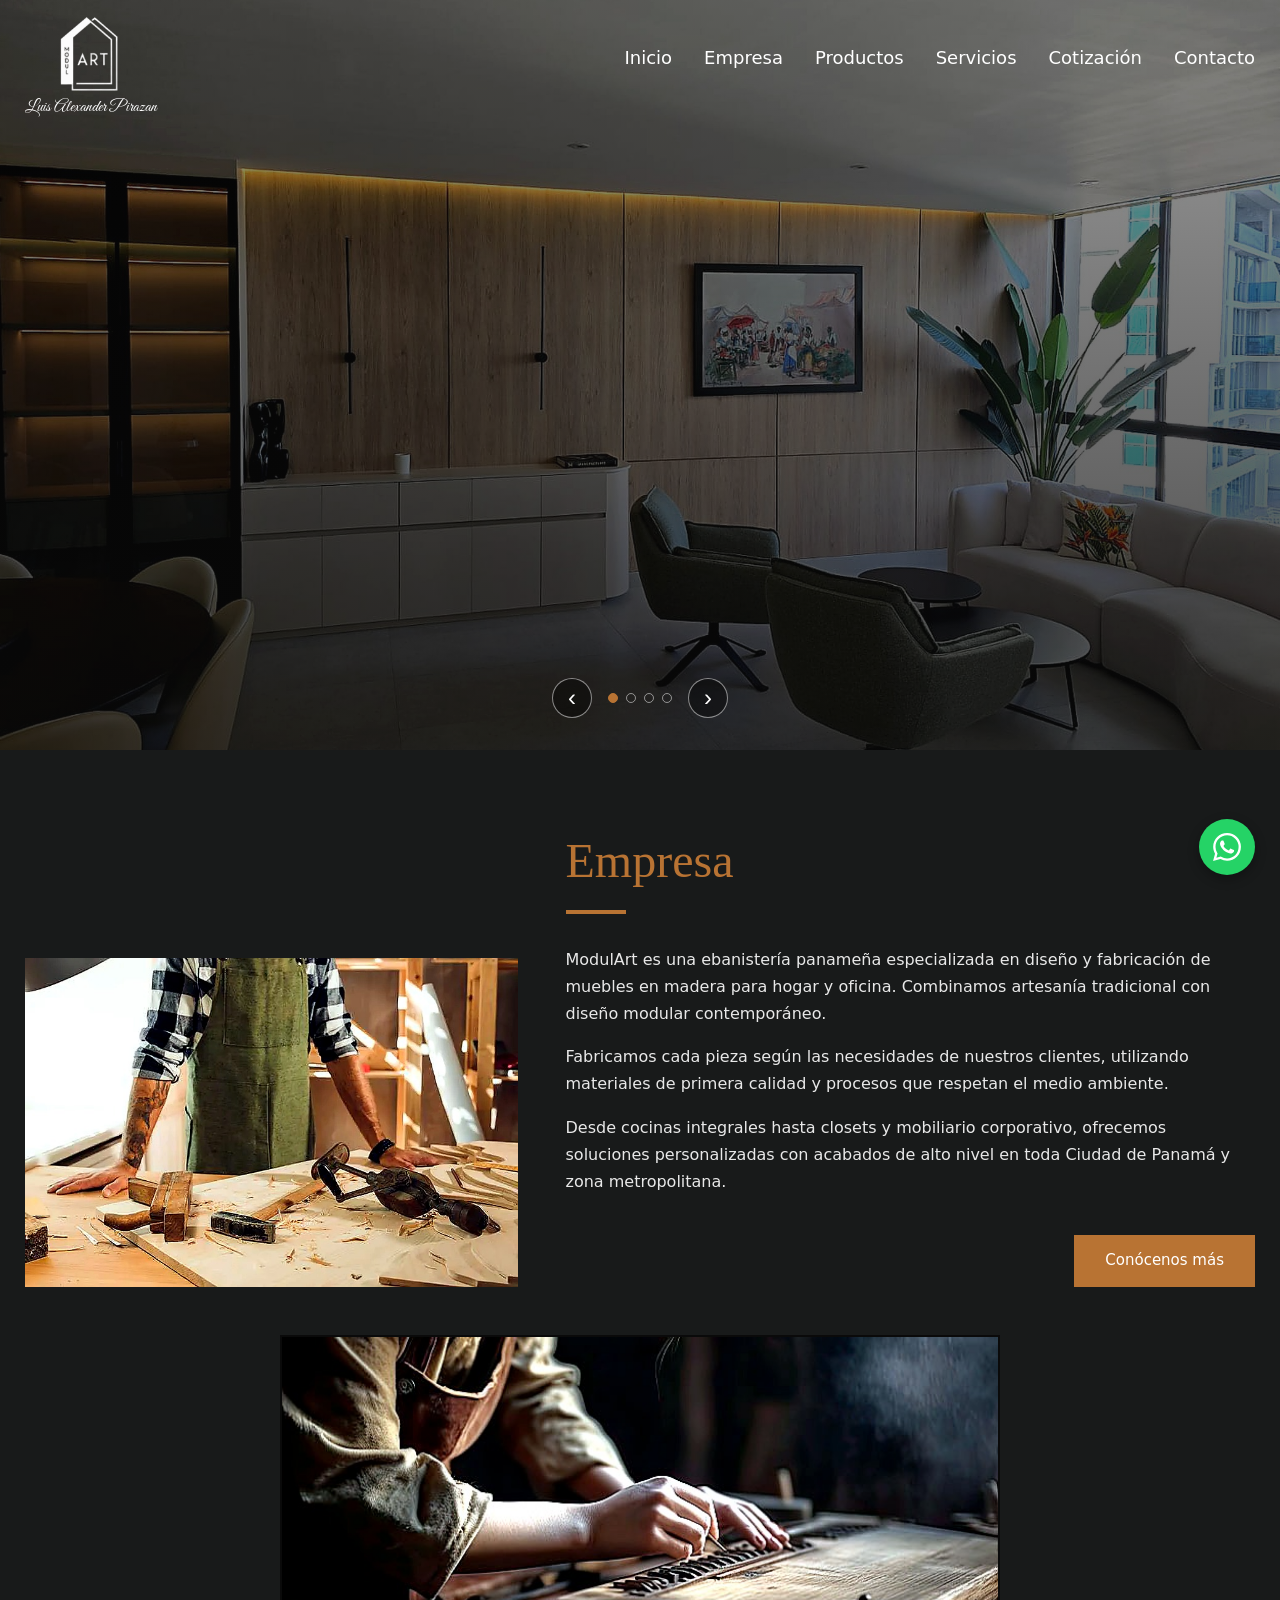
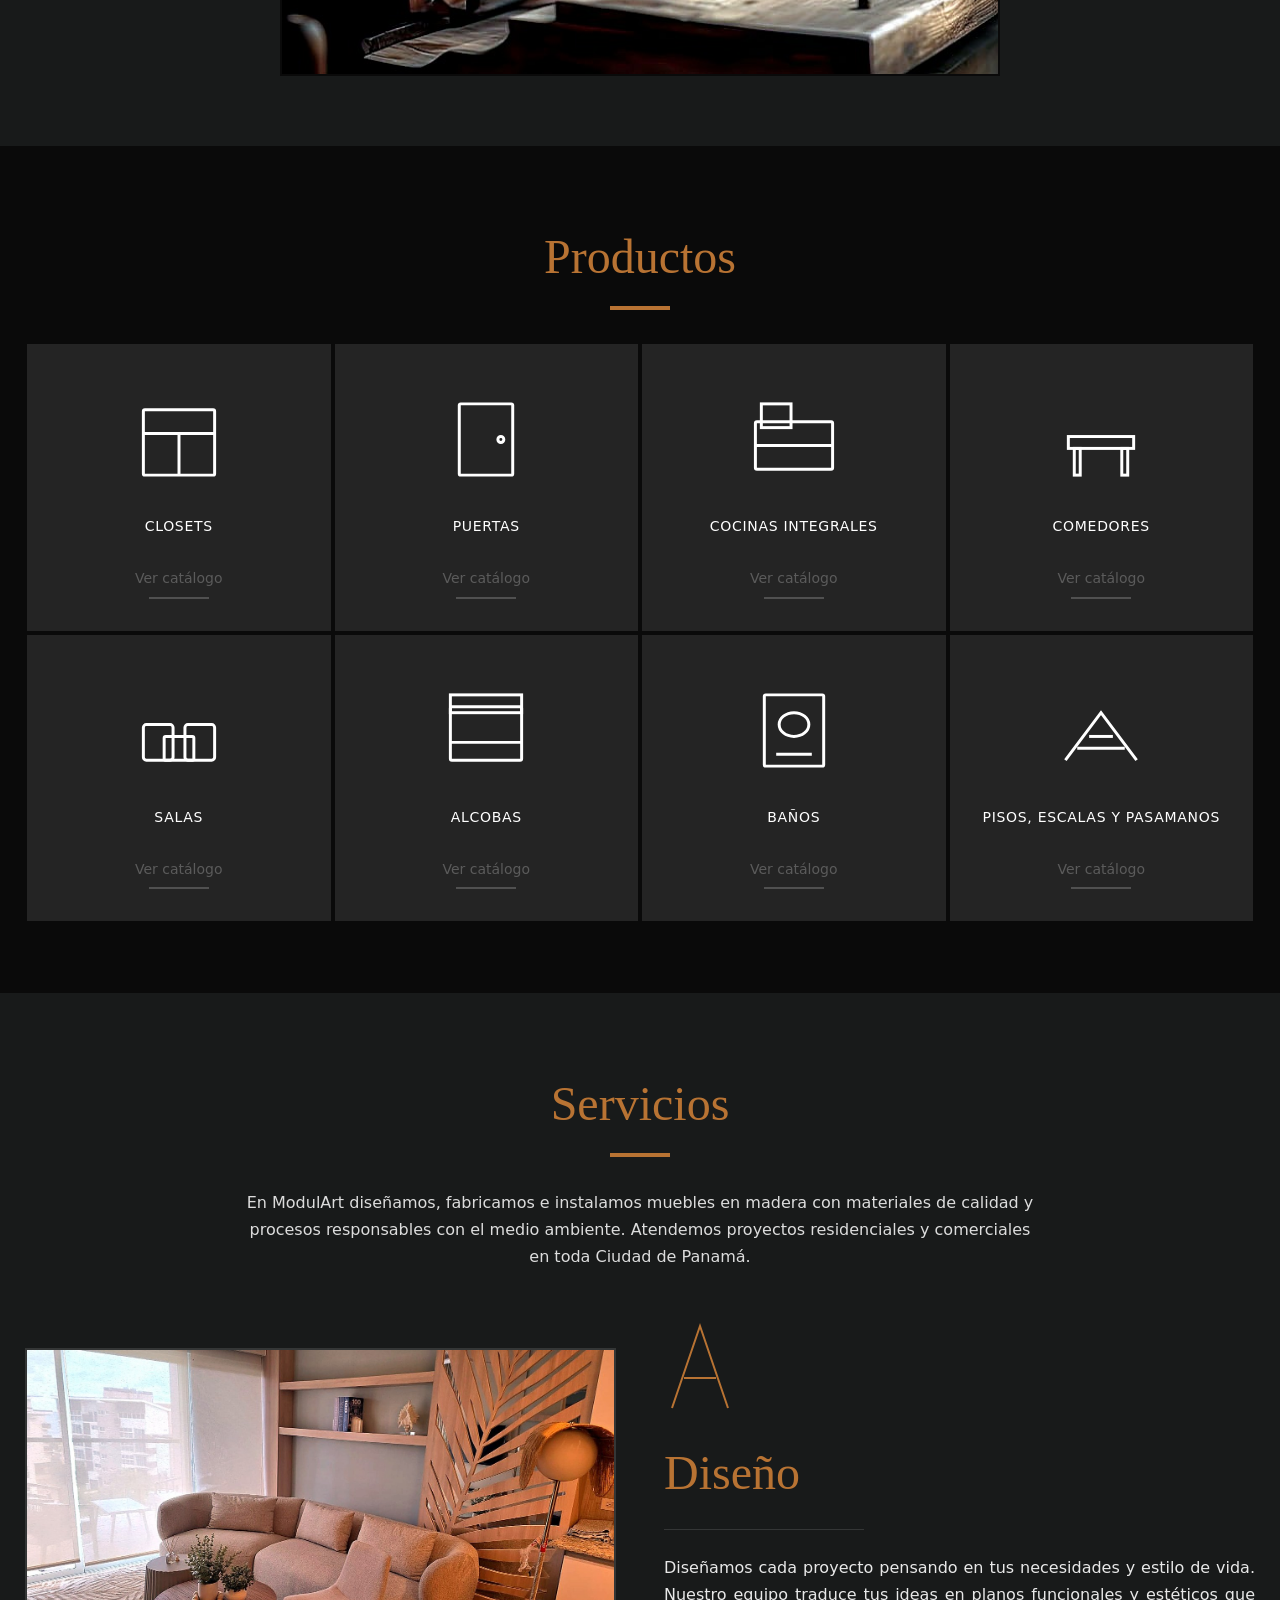
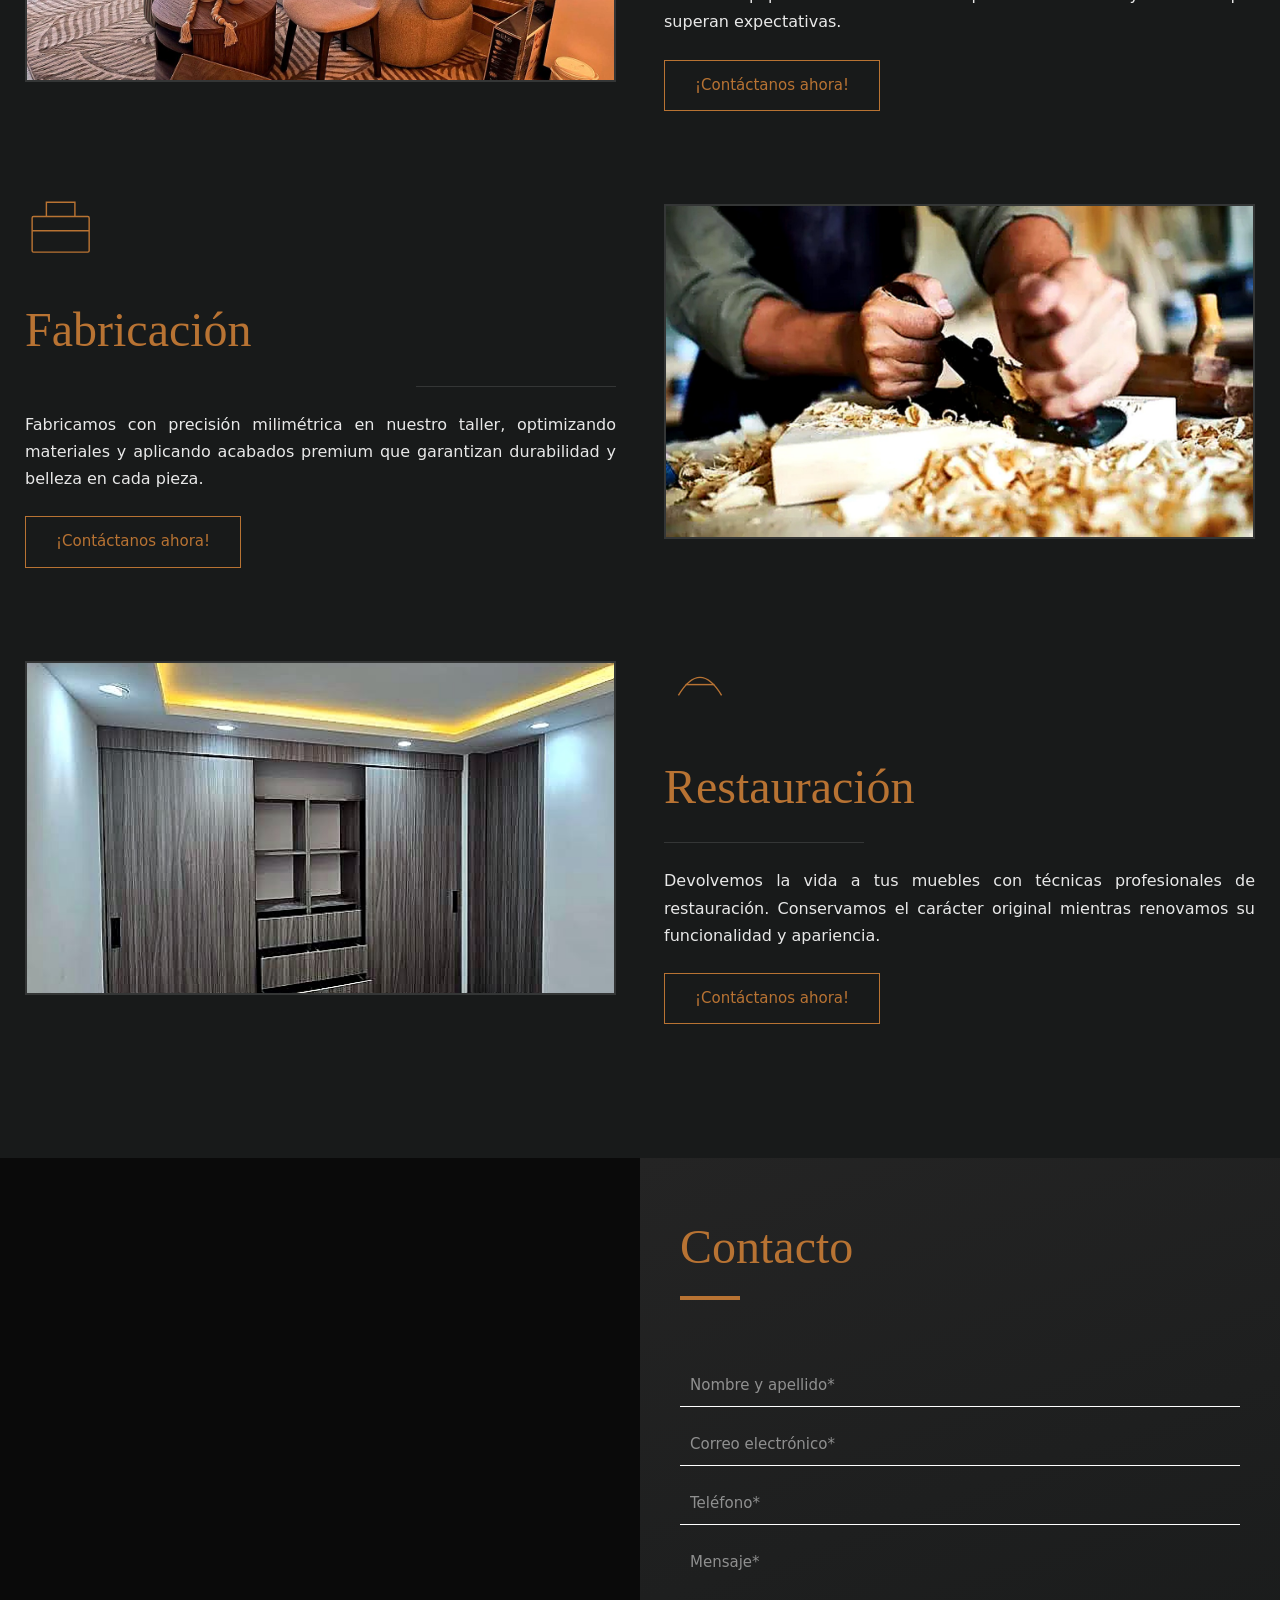
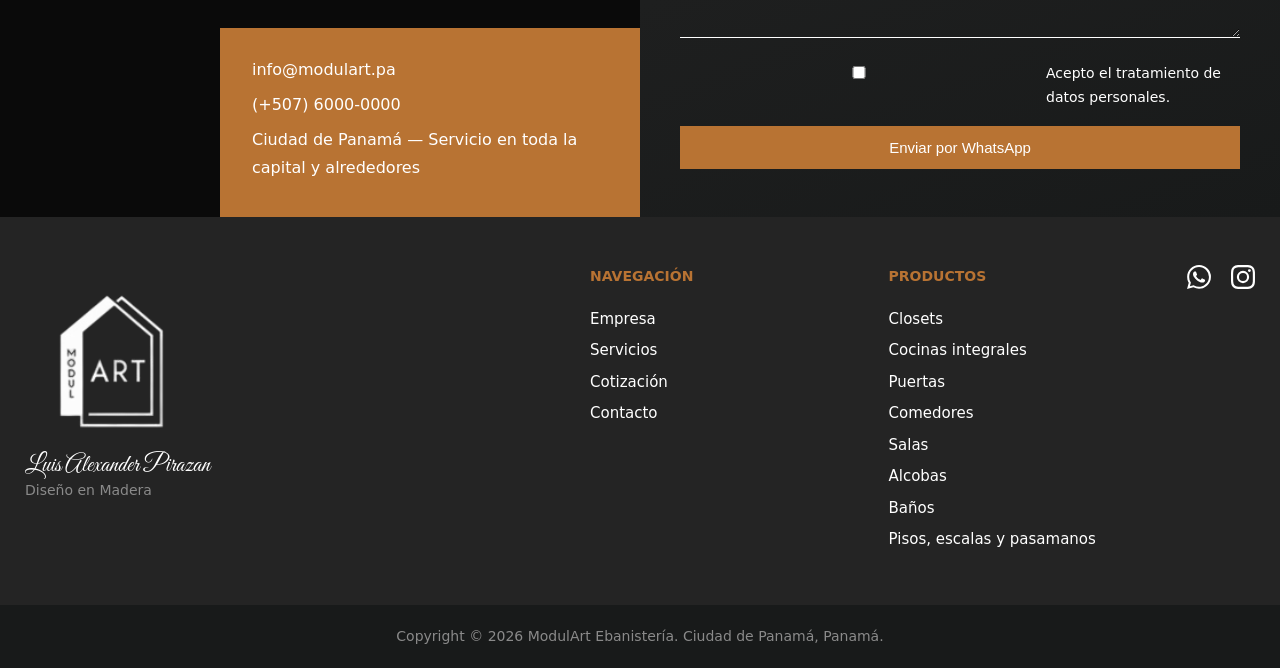
==== index.html @ 26d3a79e "Publica el sitio estático de ModulArt en GitHub. EOF  Co-authored-by: Cursor <cursoragent@cursor.com" ====
<!DOCTYPE html>
<html lang="es">
<head>
  <meta charset="UTF-8">
  <meta name="viewport" content="width=device-width, initial-scale=1.0, viewport-fit=cover">
  <meta name="description" content="ModulArt — Ebanistería y diseño en madera en Ciudad de Panamá. Cocinas, closets, muebles a medida. Servicio en toda la ciudad y alrededores.">
  <meta name="robots" content="index, follow">
  <meta property="og:title" content="ModulArt | Diseño en Madera — Panamá">
  <meta property="og:description" content="Ebanistería de alta calidad en Panamá. Diseño, fabricación e instalación de muebles en madera.">
  <meta property="og:type" content="website">
  <meta property="og:locale" content="es_PA">
  <meta property="og:url" content="https://modulart-yeqc.vercel.app/">
  <meta property="og:image" content="https://modulart-yeqc.vercel.app/public/images/og-image.png">
  <meta property="og:image:width" content="1200">
  <meta property="og:image:height" content="630">
  <meta property="og:image:alt" content="ModulArt — Diseño en Madera, ebanistería en Panamá">
  <meta name="twitter:card" content="summary_large_image">
  <meta name="twitter:title" content="ModulArt | Diseño en Madera — Panamá">
  <meta name="twitter:description" content="Ebanistería de alta calidad en Panamá. Diseño, fabricación e instalación de muebles en madera.">
  <meta name="twitter:image" content="https://modulart-yeqc.vercel.app/public/images/og-image.png">
  <title>ModulArt | Diseño en Madera — Ebanistería en Panamá</title>
  <link rel="icon" href="/public/images/logo.png" type="image/png">
  <link rel="preload" as="image" href="/public/images/hero/slide-1.jpg" fetchpriority="high">
  <link rel="stylesheet" href="/css/styles.css">
  <script type="application/ld+json">
  {
    "@context": "https://schema.org",
    "@type": "LocalBusiness",
    "name": "ModulArt",
    "description": "Ebanistería y diseño en madera en Ciudad de Panamá",
    "url": "https://modulart.pa",
    "image": "/public/images/logo.png",
    "address": {
      "@type": "PostalAddress",
      "addressLocality": "Ciudad de Panamá",
      "addressCountry": "PA"
    },
    "areaServed": "Ciudad de Panamá y alrededores",
    "priceRange": "$$"
  }
  </script>
</head>
<body>
  <a class="skip-link" href="#contenido">Ir al contenido</a>

  <header class="header" id="header">
    <div class="container header__inner">
      <a href="#" class="header__logo" aria-label="ModulArt inicio">
        <img src="/public/images/logo.png" alt="ModulArt — Diseño en Madera" width="140" height="140" decoding="async">
        <span class="logo-signature">Luis Alexander Pirazan</span>
      </a>
      <button class="header__toggle" id="menu-toggle" aria-label="Abrir menú" aria-expanded="false">
        <span></span><span></span><span></span>
      </button>
      <nav class="header__nav" id="main-nav" aria-label="Navegación principal">
        <ul>
          <li><a href="/">Inicio</a></li>
          <li><a href="#empresa">Empresa</a></li>
          <li><a href="#productos">Productos</a></li>
          <li><a href="#servicios">Servicios</a></li>
          <li><a href="/cotizacion">Cotización</a></li>
          <li><a href="#contacto">Contacto</a></li>
        </ul>
      </nav>
    </div>
  </header>

  <div class="nav-backdrop" id="nav-backdrop" aria-hidden="true"></div>

  <main id="contenido">
    <!-- Hero Slider -->
    <section class="hero" aria-label="Galería principal">
      <div class="hero__slider" id="hero-slider">
        <div class="hero__slide hero__slide--active">
          <img
            src="/public/images/hero/slide-1.jpg"
            alt="Sala moderna con panel de madera y aparador curvo"
            width="2400" height="1350"
            fetchpriority="high"
            decoding="async"
            sizes="100vw">
        </div>
        <div class="hero__slide">
          <img
            src="/public/images/hero/slide-2.jpg"
            alt="Sala moderna con estantería de madera e iluminación LED"
            width="2400" height="1350"
            loading="lazy"
            decoding="async"
            sizes="100vw">
        </div>
        <div class="hero__slide">
          <img
            src="/public/images/hero/slide-3.jpg"
            alt="Sala y cocina integradas con techo en listones de madera"
            width="2400" height="1350"
            loading="lazy"
            decoding="async"
            sizes="100vw">
        </div>
        <div class="hero__slide">
          <img
            src="/public/images/hero/slide-4.jpg"
            alt="Sala minimalista con panel de madera y mueble TV flotante"
            width="2400" height="1350"
            loading="lazy"
            decoding="async"
            sizes="100vw">
        </div>
      </div>
      <div class="hero__overlay"></div>
      <div class="hero__controls" aria-label="Controles del carrusel">
        <button class="hero__arrow hero__arrow--prev" id="hero-prev" aria-label="Anterior">&#8249;</button>
        <div class="hero__dots" id="hero-dots" role="tablist"></div>
        <button class="hero__arrow hero__arrow--next" id="hero-next" aria-label="Siguiente">&#8250;</button>
      </div>
    </section>

    <!-- Empresa -->
    <section class="section" id="empresa">
      <div class="container">
        <div class="section__grid section__grid--empresa">
          <div class="section__media">
            <img
              src="/public/images/empresa/ebanisteria-taller.jpg?v=3"
              alt="Ebanistería artesanal en taller ModulArt"
              width="1200" height="800"
              loading="lazy"
              decoding="async">
          </div>
          <div class="section__text">
            <h2>Empresa</h2>
            <div class="section__divider"></div>
            <p>ModulArt es una ebanistería panameña especializada en diseño y fabricación de muebles en madera para hogar y oficina. Combinamos artesanía tradicional con diseño modular contemporáneo.</p>
            <p>Fabricamos cada pieza según las necesidades de nuestros clientes, utilizando materiales de primera calidad y procesos que respetan el medio ambiente.</p>
            <p>Desde cocinas integrales hasta closets y mobiliario corporativo, ofrecemos soluciones personalizadas con acabados de alto nivel en toda Ciudad de Panamá y zona metropolitana.</p>
            <a href="#contacto" class="btn btn--primary">Conócenos más</a>
          </div>
        </div>
        <div class="section__secondary-img">
          <img
            src="/public/images/empresa/ebanisteria-artesanos.jpg?v=3"
            alt="Artesanos trabajando madera a mano en ModulArt"
            width="1400" height="660"
            loading="lazy"
            decoding="async">
        </div>
      </div>
    </section>

    <!-- Productos -->
    <section class="section section--dark" id="productos">
      <div class="container">
        <h2 class="section__title-center">Productos</h2>
        <div class="section__divider section__divider--center"></div>
        <div class="products-grid">
          <a href="/productos/closets/" class="product-card">
            <div class="product-card__icon" aria-hidden="true">
              <svg viewBox="0 0 64 64" fill="none" stroke="currentColor" stroke-width="2"><rect x="8" y="12" width="48" height="44" rx="1"/><line x1="8" y1="28" x2="56" y2="28"/><line x1="32" y1="28" x2="32" y2="56"/></svg>
            </div>
            <h3>Closets</h3>
            <span class="product-card__link">Ver catálogo</span>
          </a>
          <a href="/productos/puertas/" class="product-card">
            <div class="product-card__icon" aria-hidden="true">
              <svg viewBox="0 0 64 64" fill="none" stroke="currentColor" stroke-width="2"><rect x="14" y="8" width="36" height="48" rx="1"/><circle cx="42" cy="32" r="2"/></svg>
            </div>
            <h3>Puertas</h3>
            <span class="product-card__link">Ver catálogo</span>
          </a>
          <a href="/productos/cocinas-integrales/" class="product-card">
            <div class="product-card__icon" aria-hidden="true">
              <svg viewBox="0 0 64 64" fill="none" stroke="currentColor" stroke-width="2"><rect x="6" y="20" width="52" height="32" rx="1"/><rect x="10" y="8" width="20" height="16"/><line x1="6" y1="36" x2="58" y2="36"/></svg>
            </div>
            <h3>Cocinas integrales</h3>
            <span class="product-card__link">Ver catálogo</span>
          </a>
          <a href="/productos/comedores/" class="product-card">
            <div class="product-card__icon" aria-hidden="true">
              <svg viewBox="0 0 64 64" fill="none" stroke="currentColor" stroke-width="2"><rect x="10" y="30" width="44" height="8"/><rect x="14" y="38" width="4" height="18"/><rect x="46" y="38" width="4" height="18"/></svg>
            </div>
            <h3>Comedores</h3>
            <span class="product-card__link">Ver catálogo</span>
          </a>
          <a href="/productos/salas/" class="product-card">
            <div class="product-card__icon" aria-hidden="true">
              <svg viewBox="0 0 64 64" fill="none" stroke="currentColor" stroke-width="2"><rect x="8" y="28" width="20" height="24" rx="2"/><rect x="36" y="28" width="20" height="24" rx="2"/><rect x="22" y="36" width="20" height="16" rx="1"/></svg>
            </div>
            <h3>Salas</h3>
            <span class="product-card__link">Ver catálogo</span>
          </a>
          <a href="/productos/alcobas/" class="product-card">
            <div class="product-card__icon" aria-hidden="true">
              <svg viewBox="0 0 64 64" fill="none" stroke="currentColor" stroke-width="2"><rect x="8" y="16" width="48" height="36" rx="1"/><rect x="8" y="8" width="48" height="12"/><line x1="8" y1="40" x2="56" y2="40"/></svg>
            </div>
            <h3>Alcobas</h3>
            <span class="product-card__link">Ver catálogo</span>
          </a>
          <a href="/productos/banos/" class="product-card">
            <div class="product-card__icon" aria-hidden="true">
              <svg viewBox="0 0 64 64" fill="none" stroke="currentColor" stroke-width="2"><rect x="12" y="8" width="40" height="48" rx="1"/><ellipse cx="32" cy="28" rx="10" ry="8"/><line x1="20" y1="48" x2="44" y2="48"/></svg>
            </div>
            <h3>Baños</h3>
            <span class="product-card__link">Ver catálogo</span>
          </a>
          <a href="/productos/pisos-escalas-pasamanos/" class="product-card">
            <div class="product-card__icon" aria-hidden="true">
              <svg viewBox="0 0 64 64" fill="none" stroke="currentColor" stroke-width="2"><path d="M8 52 L32 20 L56 52"/><line x1="16" y1="44" x2="48" y2="44"/><line x1="24" y1="36" x2="40" y2="36"/></svg>
            </div>
            <h3>Pisos, escalas y pasamanos</h3>
            <span class="product-card__link">Ver catálogo</span>
          </a>
        </div>
      </div>
    </section>

    <!-- Servicios -->
    <section class="section" id="servicios">
      <div class="container">
        <h2 class="section__title-center">Servicios</h2>
        <div class="section__divider section__divider--center"></div>
        <p class="section__intro">En ModulArt diseñamos, fabricamos e instalamos muebles en madera con materiales de calidad y procesos responsables con el medio ambiente. Atendemos proyectos residenciales y comerciales en toda Ciudad de Panamá.</p>

        <div class="service-block">
          <div class="service-block__img">
            <img src="/public/images/servicios/diseno.jpg" alt="Diseño de mobiliario en madera a medida" width="1400" height="788" loading="lazy" decoding="async">
          </div>
          <div class="service-block__content">
            <div class="service-block__icon" aria-hidden="true">
              <svg viewBox="0 0 72 98" fill="none" stroke="currentColor" stroke-width="2"><path d="M8 90 L36 8 L64 90"/><line x1="20" y1="60" x2="52" y2="60"/></svg>
            </div>
            <h2>Diseño</h2>
            <p>Diseñamos cada proyecto pensando en tus necesidades y estilo de vida. Nuestro equipo traduce tus ideas en planos funcionales y estéticos que superan expectativas.</p>
            <a href="#contacto" class="btn btn--outline">¡Contáctanos ahora!</a>
          </div>
        </div>

        <div class="service-block service-block--reverse">
          <div class="service-block__img">
            <img src="/public/images/servicios/fabricacion.jpg?v=3" alt="Fabricación artesanal con cepillo de mano en taller ModulArt" width="1400" height="788" loading="lazy" decoding="async">
          </div>
          <div class="service-block__content">
            <div class="service-block__icon" aria-hidden="true">
              <svg viewBox="0 0 101 101" fill="none" stroke="currentColor" stroke-width="2"><rect x="10" y="40" width="80" height="50" rx="2"/><path d="M30 40 L30 20 L70 20 L70 40"/><line x1="10" y1="60" x2="90" y2="60"/></svg>
            </div>
            <h2>Fabricación</h2>
            <p>Fabricamos con precisión milimétrica en nuestro taller, optimizando materiales y aplicando acabados premium que garantizan durabilidad y belleza en cada pieza.</p>
            <a href="#contacto" class="btn btn--outline">¡Contáctanos ahora!</a>
          </div>
        </div>

        <div class="service-block">
          <div class="service-block__img">
            <img src="/public/images/closets/closet-moderno-gris-corredizo.jpg" alt="Closet moderno en melamina gris con puertas corredizas" width="1400" height="788" loading="lazy" decoding="async">
          </div>
          <div class="service-block__content">
            <div class="service-block__icon" aria-hidden="true">
              <svg viewBox="0 0 100 100" fill="none" stroke="currentColor" stroke-width="2"><path d="M20 70 Q50 20 80 70"/><line x1="30" y1="55" x2="70" y2="55"/></svg>
            </div>
            <h2>Restauración</h2>
            <p>Devolvemos la vida a tus muebles con técnicas profesionales de restauración. Conservamos el carácter original mientras renovamos su funcionalidad y apariencia.</p>
            <a href="#contacto" class="btn btn--outline">¡Contáctanos ahora!</a>
          </div>
        </div>
      </div>
    </section>

    <!-- Contacto -->
    <section class="section section--contact" id="contacto">
      <div class="contact-grid">
        <div class="contact-map">
          <div class="contact-map__frame">
            <iframe
              title="Ubicación ModulArt en Ciudad de Panamá"
              src="https://www.google.com/maps/embed?pb=!1m18!1m12!1m3!1d112037.31598865428!2d-79.597095!3d8.982379!2m3!1f0!2f0!3f0!3m2!1i1024!2i768!4f13.1!3m3!1m2!1s0x8faca9a284c672c3%3A0x6f176da952ed1bc7!2sCiudad%20de%20Panam%C3%A1!5e0!3m2!1ses!2spa!4v1718120000000!5m2!1ses!2spa"
              loading="lazy"
              referrerpolicy="no-referrer-when-downgrade"
              allowfullscreen>
            </iframe>
          </div>
          <div class="contact-info-box">
            <p><a href="mailto:info@modulart.pa">info@modulart.pa</a></p>
            <p><a href="https://wa.me/50760000000">(+507) 6000-0000</a></p>
            <p><a href="https://maps.google.com/?q=Ciudad+de+Panama" target="_blank" rel="noopener noreferrer">Ciudad de Panamá — Servicio en toda la capital y alrededores</a></p>
          </div>
        </div>
        <div class="contact-form-wrap">
          <h2>Contacto</h2>
          <div class="section__divider"></div>
          <form class="contact-form" id="contact-form" novalidate>
            <div class="form-group">
              <input type="text" id="nombre" name="nombre" placeholder="Nombre y apellido*" required autocomplete="name">
            </div>
            <div class="form-group">
              <input type="email" id="email" name="email" placeholder="Correo electrónico*" required autocomplete="email">
            </div>
            <div class="form-group">
              <input type="tel" id="telefono" name="telefono" placeholder="Teléfono*" required autocomplete="tel">
            </div>
            <div class="form-group">
              <textarea id="mensaje" name="mensaje" placeholder="Mensaje*" rows="4" required></textarea>
            </div>
            <div class="form-group form-group--checkbox">
              <label>
                <input type="checkbox" name="privacidad" required>
                <span>Acepto el tratamiento de datos personales.</span>
              </label>
            </div>
            <button type="submit" class="btn btn--primary btn--full">Enviar por WhatsApp</button>
          </form>
        </div>
      </div>
    </section>
  </main>

  <footer class="footer">
    <div class="container footer__grid">
      <div class="footer__brand">
        <img src="/public/images/logo.png" alt="ModulArt" width="180" height="180" loading="lazy" decoding="async">
        <span class="logo-signature">Luis Alexander Pirazan</span>
        <p class="footer__tagline">Diseño en Madera</p>
      </div>
      <div class="footer__links">
        <h4>Navegación</h4>
        <ul>
          <li><a href="#empresa">Empresa</a></li>
          <li><a href="#servicios">Servicios</a></li>
          <li><a href="/cotizacion">Cotización</a></li>
          <li><a href="#contacto">Contacto</a></li>
        </ul>
      </div>
      <div class="footer__links">
        <h4>Productos</h4>
        <ul>
          <li><a href="/productos/closets/">Closets</a></li>
          <li><a href="/productos/cocinas-integrales/">Cocinas integrales</a></li>
          <li><a href="/productos/puertas/">Puertas</a></li>
          <li><a href="/productos/comedores/">Comedores</a></li>
          <li><a href="/productos/salas/">Salas</a></li>
          <li><a href="/productos/alcobas/">Alcobas</a></li>
          <li><a href="/productos/banos/">Baños</a></li>
          <li><a href="/productos/pisos-escalas-pasamanos/">Pisos, escalas y pasamanos</a></li>
        </ul>
      </div>
      <div class="footer__social">
        <a href="https://wa.me/50760000000" target="_blank" rel="noopener noreferrer" aria-label="WhatsApp">
          <svg width="24" height="24" viewBox="0 0 24 24" fill="currentColor"><path d="M17.472 14.382c-.297-.149-1.758-.867-2.03-.967-.273-.099-.471-.148-.67.15-.197.297-.767.966-.94 1.164-.173.199-.347.223-.644.075-.297-.15-1.255-.463-2.39-1.475-.883-.788-1.48-1.761-1.653-2.059-.173-.297-.018-.458.13-.606.134-.133.298-.347.446-.52.149-.174.198-.298.298-.497.099-.198.05-.371-.025-.52-.075-.149-.669-1.612-.916-2.207-.242-.579-.487-.5-.669-.51-.173-.008-.371-.01-.57-.01-.198 0-.52.074-.792.372-.272.297-1.04 1.016-1.04 2.479 0 1.462 1.065 2.875 1.213 3.074.149.198 2.096 3.2 5.077 4.487.709.306 1.262.489 1.694.625.712.227 1.36.195 1.871.118.571-.085 1.758-.719 2.006-1.413.248-.694.248-1.289.173-1.413-.074-.124-.272-.198-.57-.347m-5.421 7.403h-.004a9.87 9.87 0 01-5.031-1.378l-.361-.214-3.741.982.998-3.648-.235-.374a9.86 9.86 0 01-1.51-5.26c.001-5.45 4.436-9.884 9.888-9.884 2.64 0 5.122 1.03 6.988 2.898a9.825 9.825 0 012.893 6.994c-.003 5.45-4.435 9.884-9.885 9.884m8.413-18.297A11.815 11.815 0 0012.05 0C5.495 0 .16 5.335.157 11.892c0 2.096.547 4.142 1.588 5.945L.057 24l6.305-1.654a11.882 11.882 0 005.683 1.448h.005c6.554 0 11.89-5.335 11.893-11.893a11.821 11.821 0 00-3.48-8.413z"/></svg>
        </a>
        <a href="https://instagram.com/modulart.pa" target="_blank" rel="noopener noreferrer" aria-label="Instagram">
          <svg width="24" height="24" viewBox="0 0 24 24" fill="currentColor"><path d="M12 2.163c3.204 0 3.584.012 4.85.07 3.252.148 4.771 1.691 4.919 4.919.058 1.265.069 1.645.069 4.849 0 3.205-.012 3.584-.069 4.849-.149 3.225-1.664 4.771-4.919 4.919-1.266.058-1.644.07-4.85.07-3.204 0-3.584-.012-4.849-.07-3.26-.149-4.771-1.699-4.919-4.92-.058-1.265-.07-1.644-.07-4.849 0-3.204.013-3.583.07-4.849.149-3.227 1.664-4.771 4.919-4.919 1.266-.057 1.645-.069 4.849-.069zM12 0C8.741 0 8.333.014 7.053.072 2.695.272.273 2.69.073 7.052.014 8.333 0 8.741 0 12c0 3.259.014 3.668.072 4.948.2 4.358 2.618 6.78 6.98 6.98C8.333 23.986 8.741 24 12 24c3.259 0 3.668-.014 4.948-.072 4.354-.2 6.782-2.618 6.979-6.98.059-1.28.073-1.689.073-4.948 0-3.259-.014-3.667-.072-4.947-.196-4.354-2.617-6.78-6.979-6.98C15.668.014 15.259 0 12 0zm0 5.838a6.162 6.162 0 100 12.324 6.162 6.162 0 000-12.324zM12 16a4 4 0 110-8 4 4 0 010 8zm6.406-11.845a1.44 1.44 0 100 2.881 1.44 1.44 0 000-2.881z"/></svg>
        </a>
      </div>
    </div>
    <div class="footer__bottom">
      <p>Copyright © 2026 ModulArt Ebanistería. Ciudad de Panamá, Panamá.</p>
    </div>
  </footer>

  <a href="https://wa.me/50760000000" class="whatsapp-float" target="_blank" rel="noopener noreferrer" aria-label="Contactar por WhatsApp">
    <svg width="28" height="28" viewBox="0 0 24 24" fill="currentColor"><path d="M17.472 14.382c-.297-.149-1.758-.867-2.03-.967-.273-.099-.471-.148-.67.15-.197.297-.767.966-.94 1.164-.173.199-.347.223-.644.075-.297-.15-1.255-.463-2.39-1.475-.883-.788-1.48-1.761-1.653-2.059-.173-.297-.018-.458.13-.606.134-.133.298-.347.446-.52.149-.174.198-.298.298-.497.099-.198.05-.371-.025-.52-.075-.149-.669-1.612-.916-2.207-.242-.579-.487-.5-.669-.51-.173-.008-.371-.01-.57-.01-.198 0-.52.074-.792.372-.272.297-1.04 1.016-1.04 2.479 0 1.462 1.065 2.875 1.213 3.074.149.198 2.096 3.2 5.077 4.487.709.306 1.262.489 1.694.625.712.227 1.36.195 1.871.118.571-.085 1.758-.719 2.006-1.413.248-.694.248-1.289.173-1.413-.074-.124-.272-.198-.57-.347m-5.421 7.403h-.004a9.87 9.87 0 01-5.031-1.378l-.361-.214-3.741.982.998-3.648-.235-.374a9.86 9.86 0 01-1.51-5.26c.001-5.45 4.436-9.884 9.888-9.884 2.64 0 5.122 1.03 6.988 2.898a9.825 9.825 0 012.893 6.994c-.003 5.45-4.435 9.884-9.885 9.884m8.413-18.297A11.815 11.815 0 0012.05 0C5.495 0 .16 5.335.157 11.892c0 2.096.547 4.142 1.588 5.945L.057 24l6.305-1.654a11.882 11.882 0 005.683 1.448h.005c6.554 0 11.89-5.335 11.893-11.893a11.821 11.821 0 00-3.48-8.413z"/></svg>
  </a>

  <script src="/js/main.js" defer></script>
</body>
</html>
---- css/styles.css ----
/* ModulArt — Landing Page */
@import url('https://fonts.googleapis.com/css2?family=Great+Vibes&display=swap');

:root {
  --bg-dark: #0a0a0a;
  --bg-section: #181a1a;
  --bg-card: #242424;
  --accent: #b87333;
  --accent-hover: #d4924a;
  --silver: #c8c8c8;
  --text: #ffffff;
  --text-muted: #8a8a8a;
  --border: rgba(255, 255, 255, 0.12);
  --font-body: system-ui, -apple-system, "Segoe UI", Roboto, sans-serif;
  --font-heading: Georgia, "Times New Roman", serif;
  --font-signature: "Great Vibes", cursive;
  --header-h: 100px;
  --header-h-mobile: 72px;
  --mobile-header-offset: var(--header-h-mobile);
  --transition: 0.3s ease;
}

*, *::before, *::after { box-sizing: border-box; margin: 0; padding: 0; }

html {
  scroll-behavior: smooth;
  scroll-padding-top: var(--header-h);
  overflow-x: hidden;
}

body {
  font-family: var(--font-body);
  font-size: 16px;
  line-height: 1.7;
  color: var(--text);
  background: var(--bg-section);
  -webkit-font-smoothing: antialiased;
  overflow-x: hidden;
  width: 100%;
}

body.nav-open {
  overflow: hidden;
}

img { max-width: 100%; height: auto; display: block; }
a { color: inherit; text-decoration: none; transition: color var(--transition); }
ul { list-style: none; }

.skip-link {
  position: absolute;
  top: -100px;
  left: 1rem;
  background: var(--accent);
  color: var(--bg-dark);
  padding: 0.5rem 1rem;
  z-index: 9999;
}
.skip-link:focus { top: 1rem; }

.container {
  width: min(1230px, calc(100% - 2rem));
  margin-inline: auto;
  max-width: 100%;
}

/* Header */
.header {
  position: fixed;
  top: 0;
  left: 0;
  right: 0;
  z-index: 1000;
  background: transparent;
  backdrop-filter: none;
  -webkit-backdrop-filter: none;
  border-bottom: 1px solid transparent;
  transition: background var(--transition), backdrop-filter var(--transition), border-color var(--transition);
}

.header--solid {
  background: rgba(10, 10, 10, 0.92);
  backdrop-filter: blur(8px);
  -webkit-backdrop-filter: blur(8px);
  border-bottom-color: var(--border);
}

.header__inner {
  display: flex;
  align-items: center;
  justify-content: space-between;
  min-height: var(--header-h);
  gap: 1rem;
}

.header__logo {
  display: flex;
  flex-direction: column;
  align-items: center;
  text-align: center;
  flex-shrink: 0;
}

.header__logo img {
  width: 100px;
  height: auto;
  transition: width var(--transition);
}

.logo-signature {
  font-family: var(--font-signature);
  color: #ffffff;
  font-weight: 400;
  line-height: 1;
  white-space: nowrap;
}

.header__logo .logo-signature {
  font-size: 1.05rem;
  margin-top: -0.15rem;
}

.header--solid .header__logo img { width: 80px; }

.header--solid .header__logo .logo-signature {
  font-size: 0.95rem;
}

.header__toggle {
  display: none;
  flex-direction: column;
  justify-content: center;
  align-items: center;
  gap: 6px;
  flex-shrink: 0;
  width: 48px;
  height: 48px;
  background: rgba(255, 255, 255, 0.06);
  border: 1px solid var(--border);
  border-radius: 8px;
  cursor: pointer;
  padding: 0;
  z-index: 1001;
  transition: border-color var(--transition), background var(--transition);
}

.header__toggle:hover,
.header__toggle:focus-visible {
  border-color: var(--accent);
  background: rgba(184, 115, 51, 0.12);
  outline: none;
}

.header__toggle span {
  display: block;
  width: 22px;
  height: 2px;
  background: var(--text);
  transition: transform var(--transition), opacity var(--transition);
  transform-origin: center;
}

.header__toggle[aria-expanded="true"] span:nth-child(1) {
  transform: translateY(8px) rotate(45deg);
}

.header__toggle[aria-expanded="true"] span:nth-child(2) {
  opacity: 0;
}

.header__toggle[aria-expanded="true"] span:nth-child(3) {
  transform: translateY(-8px) rotate(-45deg);
}

.header__nav {
  display: flex;
  align-items: center;
  gap: 2rem;
}

.header__nav ul {
  display: flex;
  gap: 2rem;
}

.header__nav a {
  font-size: 18px;
  font-weight: 500;
  color: var(--text);
  position: relative;
}

.header__nav a:hover { color: var(--accent); }

.header__social {
  display: flex;
  gap: 1rem;
  margin-left: 1rem;
}

.header__social a { color: var(--text-muted); }
.header__social a:hover { color: var(--accent); }

/* Buttons */
.btn {
  display: inline-block;
  padding: 12px 30px;
  font-size: 15px;
  font-weight: 500;
  border: 1px solid transparent;
  cursor: pointer;
  transition: all var(--transition);
  text-align: center;
}

.btn--primary {
  background: var(--accent);
  border-color: var(--accent);
  color: var(--text);
}

.btn--primary:hover {
  background: var(--accent-hover);
  border-color: var(--accent-hover);
}

.btn--outline {
  background: transparent;
  border-color: var(--accent);
  color: var(--accent);
}

.btn--outline:hover {
  background: var(--accent);
  color: var(--bg-dark);
}

.btn--full { width: 100%; }

/* Hero */
.hero {
  position: relative;
  width: 100%;
  height: min(100vh, 750px);
  min-height: 420px;
  overflow: hidden;
  margin-top: 0;
}

.hero__slider {
  position: absolute;
  inset: 0;
}

.hero__slide {
  position: absolute;
  inset: 0;
  opacity: 0;
  transition: opacity 1s ease;
}

.hero__slide--active { opacity: 1; }

.hero__slide img {
  width: 100%;
  height: 100%;
  object-fit: cover;
  object-position: center;
}

.hero__overlay {
  position: absolute;
  inset: 0;
  background: linear-gradient(
    to bottom,
    rgba(10, 10, 10, 0.4) 0%,
    rgba(10, 10, 10, 0.75) 100%
  );
  z-index: 1;
}

.hero__content {
  position: relative;
  z-index: 2;
  height: 100%;
  display: flex;
  flex-direction: column;
  justify-content: center;
  padding-bottom: 4rem;
}

.hero__tagline {
  font-size: 13px;
  text-transform: uppercase;
  letter-spacing: 0.25em;
  color: var(--silver);
  margin-bottom: 0.75rem;
}

.hero h1 {
  font-family: var(--font-heading);
  font-size: clamp(2rem, 5vw, 3.2rem);
  font-weight: 700;
  line-height: 1.15;
  max-width: 700px;
  margin-bottom: 1rem;
}

.hero h1 span { color: var(--accent); }

.hero__desc {
  font-size: 1.1rem;
  color: rgba(255, 255, 255, 0.85);
  max-width: 520px;
  margin-bottom: 2rem;
}

.hero__actions { display: flex; flex-wrap: wrap; gap: 1rem; }

.hero__controls {
  position: absolute;
  bottom: 2rem;
  left: 50%;
  transform: translateX(-50%);
  z-index: 3;
  display: flex;
  align-items: center;
  gap: 1rem;
}

.hero__arrow {
  width: 40px;
  height: 40px;
  border-radius: 50%;
  border: 1px solid rgba(255, 255, 255, 0.5);
  background: rgba(0, 0, 0, 0.4);
  color: var(--text);
  font-size: 1.5rem;
  cursor: pointer;
  display: flex;
  align-items: center;
  justify-content: center;
  transition: var(--transition);
}

.hero__arrow:hover {
  border-color: var(--accent);
  color: var(--accent);
}

.hero__dots { display: flex; gap: 8px; }

.hero__dot {
  width: 10px;
  height: 10px;
  border-radius: 50%;
  border: 1px solid rgba(255, 255, 255, 0.5);
  background: transparent;
  cursor: pointer;
  padding: 0;
  transition: var(--transition);
}

.hero__dot--active,
.hero__dot:hover {
  background: var(--accent);
  border-color: var(--accent);
}

/* Sections */
.section {
  padding: 70px 0;
}

.section--dark { background: var(--bg-dark); }

.section h2 {
  font-family: var(--font-heading);
  font-size: clamp(2rem, 4vw, 3rem);
  font-weight: 400;
  color: var(--accent);
  margin-bottom: 0.5rem;
}

.section__title-center { text-align: center; }

.section__divider {
  width: 60px;
  height: 4px;
  background: var(--accent);
  margin-bottom: 2rem;
}

.section__divider--center { margin-inline: auto; }

.section__intro {
  text-align: center;
  max-width: 800px;
  margin: 0 auto 3rem;
  color: rgba(255, 255, 255, 0.85);
}

.section__text p {
  text-align: justify;
  margin-bottom: 1rem;
  color: rgba(255, 255, 255, 0.9);
}

.section__text .btn { margin-top: 1.5rem; float: right; }

.section__grid--empresa {
  display: grid;
  grid-template-columns: 5fr 7fr;
  gap: 3rem;
  align-items: end;
}

.section__secondary-img {
  display: flex;
  justify-content: center;
  margin-top: 3rem;
}

.section__secondary-img img {
  width: 100%;
  max-width: 720px;
  border: 2px solid var(--bg-dark);
  object-fit: cover;
  object-position: center;
}

/* Products */
.products-grid {
  display: grid;
  grid-template-columns: repeat(4, 1fr);
  gap: 0;
  margin-top: 2rem;
}

.product-card {
  background: var(--bg-card);
  border: 2px solid var(--bg-dark);
  padding: 3rem 1.5rem 2rem;
  text-align: center;
  transition: var(--transition);
  min-height: 260px;
  display: flex;
  flex-direction: column;
  align-items: center;
  justify-content: center;
}

.product-card:hover { background: #2a2a2a; }
.product-card:hover h3 { color: var(--accent); }
.product-card:hover .product-card__icon { color: var(--accent); }

.product-card__icon {
  width: 100px;
  height: 95px;
  color: var(--text);
  margin-bottom: 1rem;
  transition: var(--transition);
}

.product-card__icon svg { width: 100%; height: 100%; }

.product-card h3 {
  font-size: 14px;
  font-weight: 400;
  text-transform: uppercase;
  letter-spacing: 0.05em;
  margin-bottom: 1rem;
  min-height: 48px;
  display: flex;
  align-items: center;
  justify-content: center;
  transition: var(--transition);
}

.product-card__link {
  font-size: 14px;
  color: rgba(255, 255, 255, 0.25);
  position: relative;
  padding-bottom: 8px;
  transition: var(--transition);
}

.product-card__link::after {
  content: "";
  position: absolute;
  bottom: 0;
  left: 50%;
  transform: translateX(-50%);
  width: 60px;
  height: 2px;
  background: rgba(255, 255, 255, 0.2);
  transition: var(--transition);
}

.product-card:hover .product-card__link { color: var(--accent); }
.product-card:hover .product-card__link::after { background: var(--accent); }

a.product-card { color: inherit; }

/* Product detail pages */
.product-hero {
  position: relative;
  height: min(55vh, 500px);
  min-height: 320px;
  margin-top: var(--header-h);
  overflow: hidden;
}

.product-hero__img {
  width: 100%;
  height: 100%;
  object-fit: cover;
  object-position: center;
}

.product-hero__img--empty {
  background: linear-gradient(135deg, #1a1510 0%, #2d2419 50%, #1a1510 100%);
}

.product-hero__overlay {
  position: absolute;
  inset: 0;
  background: linear-gradient(to bottom, rgba(10, 10, 10, 0.35), rgba(10, 10, 10, 0.85));
}

.product-hero__content {
  position: absolute;
  inset: 0;
  display: flex;
  flex-direction: column;
  justify-content: flex-end;
  padding-bottom: 2.5rem;
  z-index: 1;
}

.breadcrumb {
  display: flex;
  flex-wrap: wrap;
  align-items: center;
  gap: 0.5rem;
  font-size: 14px;
  color: var(--text-muted);
  margin-bottom: 1rem;
}

.breadcrumb a:hover { color: var(--accent); }
.breadcrumb span:last-child { color: var(--text); }

.product-hero h1 {
  font-family: var(--font-heading);
  font-size: clamp(2rem, 5vw, 3rem);
  font-weight: 400;
  color: var(--accent);
}

.product-hero__subtitle {
  font-size: 1rem;
  text-transform: uppercase;
  letter-spacing: 0.2em;
  color: var(--silver);
  margin-top: 0.5rem;
}

.product-intro {
  padding: 40px 0;
  background: var(--bg-section);
}

.product-intro__inner {
  display: flex;
  flex-wrap: wrap;
  align-items: center;
  justify-content: space-between;
  gap: 1.5rem;
}

.product-intro__inner p {
  flex: 1;
  min-width: 260px;
  max-width: 720px;
  color: rgba(255, 255, 255, 0.9);
  text-align: justify;
}

.product-intro__actions {
  display: flex;
  flex-wrap: wrap;
  gap: 0.75rem;
}

.product-catalog__header {
  margin-bottom: 2.5rem;
}

.product-catalog__header h2 {
  font-family: var(--font-heading);
  font-size: clamp(1.75rem, 4vw, 2.5rem);
  color: var(--accent);
}

.product-catalog__count {
  color: var(--text-muted);
  font-size: 15px;
  margin-top: 0.5rem;
}

.catalog-grid {
  display: grid;
  grid-template-columns: repeat(3, 1fr);
  gap: 1.5rem;
}

.catalog-card {
  background: var(--bg-card);
  border: 2px solid var(--bg-section);
  cursor: pointer;
  transition: border-color var(--transition), transform var(--transition);
  outline: none;
}

.catalog-card:hover,
.catalog-card:focus-visible {
  border-color: var(--accent);
  transform: translateY(-4px);
}

.catalog-card__img-wrap {
  position: relative;
  overflow: hidden;
  aspect-ratio: 4 / 3;
}

.catalog-card__img-wrap img {
  width: 100%;
  height: 100%;
  object-fit: cover;
  object-position: center;
  transition: transform 0.5s ease;
}

@media (hover: hover) and (pointer: fine) {
  .catalog-card:hover .catalog-card__img-wrap img,
  .catalog-card:focus-visible .catalog-card__img-wrap img {
    transform: scale(1.06);
  }
}

.catalog-card__overlay {
  position: absolute;
  inset: 0;
  background: rgba(10, 10, 10, 0.55);
  display: flex;
  align-items: center;
  justify-content: center;
  opacity: 0;
  transition: opacity var(--transition);
}

.catalog-card:hover .catalog-card__overlay,
.catalog-card:focus-visible .catalog-card__overlay {
  opacity: 1;
}

.catalog-card__view {
  font-size: 13px;
  text-transform: uppercase;
  letter-spacing: 0.15em;
  color: var(--text);
  border: 1px solid var(--accent);
  padding: 0.6rem 1.2rem;
}

.catalog-card__body {
  padding: 1.25rem 1.25rem 1.5rem;
}

.catalog-card__body h3 {
  font-family: var(--font-heading);
  font-size: 1.15rem;
  color: var(--text);
  margin-bottom: 0.5rem;
  line-height: 1.3;
}

.catalog-card__body p {
  font-size: 14px;
  color: rgba(255, 255, 255, 0.75);
  line-height: 1.6;
  margin-bottom: 0.75rem;
}

.catalog-card__tag {
  display: inline-block;
  font-size: 12px;
  text-transform: uppercase;
  letter-spacing: 0.05em;
  color: var(--accent);
  border: 1px solid rgba(184, 115, 51, 0.4);
  padding: 0.25rem 0.6rem;
}

.catalog-lightbox {
  position: fixed;
  inset: 0;
  z-index: 10000;
  display: flex;
  align-items: center;
  justify-content: center;
  padding: 1rem;
}

.catalog-lightbox[hidden] { display: none; }

.catalog-lightbox__backdrop {
  position: absolute;
  inset: 0;
  background: rgba(0, 0, 0, 0.88);
}

.catalog-lightbox__dialog {
  position: relative;
  z-index: 1;
  background: var(--bg-card);
  border: 1px solid var(--border);
  max-width: 960px;
  width: 100%;
  max-height: 90vh;
  overflow-y: auto;
  display: grid;
  grid-template-columns: 1.2fr 1fr;
}

.catalog-lightbox__close {
  position: absolute;
  top: 0.75rem;
  right: 0.75rem;
  z-index: 2;
  width: 40px;
  height: 40px;
  border: none;
  background: rgba(0, 0, 0, 0.6);
  color: var(--text);
  font-size: 1.75rem;
  line-height: 1;
  cursor: pointer;
  transition: color var(--transition);
}

.catalog-lightbox__close:hover { color: var(--accent); }

.catalog-lightbox__img {
  width: 100%;
  height: 100%;
  min-height: 280px;
  object-fit: cover;
}

.catalog-lightbox__info {
  padding: 2rem 1.75rem;
  display: flex;
  flex-direction: column;
  gap: 0.75rem;
}

.catalog-lightbox__info h3 {
  font-family: var(--font-heading);
  font-size: 1.5rem;
  color: var(--accent);
  padding-right: 2rem;
}

.catalog-lightbox__info p {
  color: rgba(255, 255, 255, 0.85);
  line-height: 1.7;
  flex: 1;
}

.catalog-lightbox__info .btn { margin-top: auto; align-self: flex-start; }

.product-related__grid {
  display: grid;
  grid-template-columns: repeat(4, 1fr);
  gap: 1rem;
  margin-top: 1rem;
}

.product-related__link {
  display: block;
  background: var(--bg-card);
  border: 2px solid var(--bg-section);
  padding: 1.5rem 1rem;
  text-align: center;
  font-size: 14px;
  text-transform: uppercase;
  letter-spacing: 0.05em;
  transition: var(--transition);
}

.product-related__link:hover {
  color: var(--accent);
  border-color: var(--accent);
}

/* Services — desktop: imagen + texto en 2 columnas alternadas */
.service-block {
  display: grid;
  grid-template-columns: 1fr 1fr;
  gap: 3rem;
  align-items: center;
  margin-bottom: 4rem;
}

.service-block--reverse .service-block__img {
  grid-column: 2;
  grid-row: 1;
}

.service-block--reverse .service-block__content {
  grid-column: 1;
  grid-row: 1;
}

.service-block__content {
  text-align: left;
}

.service-block__icon {
  width: 72px;
  height: 98px;
  color: var(--accent);
  margin-bottom: 1rem;
  margin-inline: 0;
}

.service-block__icon svg { width: 100%; height: 100%; }

.service-block__content h2 {
  position: relative;
  padding-bottom: 1rem;
}

.service-block__content h2::after {
  content: "";
  position: absolute;
  bottom: 0;
  left: 0;
  width: 200px;
  height: 1px;
  background: var(--border);
}

.service-block--reverse .service-block__content h2::after {
  left: auto;
  right: 0;
}

.service-block__content p {
  text-align: justify;
  margin: 1.5rem 0;
  color: rgba(255, 255, 255, 0.9);
}

.service-block__img {
  overflow: hidden;
  border: 2px solid var(--border);
  width: 100%;
}

.service-block__img img {
  width: 100%;
  height: auto;
  display: block;
  aspect-ratio: 16 / 9;
  object-fit: cover;
  object-position: center;
}

.section__media img {
  width: 100%;
  height: auto;
  display: block;
  object-fit: cover;
  object-position: center;
}

/* Contact */
.section--contact { padding: 0; }

.contact-grid {
  display: grid;
  grid-template-columns: 1fr 1fr;
  min-height: 600px;
}

.contact-map {
  display: flex;
  flex-direction: column;
  min-height: 500px;
  background: var(--bg-dark);
}

.contact-map__frame {
  position: relative;
  flex: 1;
  min-height: 360px;
}

.contact-map iframe {
  position: absolute;
  inset: 0;
  width: 100%;
  height: 100%;
  border: 0;
}

.contact-info-box {
  position: relative;
  background: var(--accent);
  padding: 1.75rem 2rem;
  z-index: 2;
  width: 100%;
}

.contact-info-box p { margin-bottom: 0.5rem; }
.contact-info-box a { color: var(--text); }
.contact-info-box a:hover { opacity: 0.85; }

.contact-form-wrap {
  background: linear-gradient(160deg, var(--bg-card) 0%, var(--bg-section) 100%);
  position: relative;
  padding: 3rem 2.5rem;
  display: flex;
  flex-direction: column;
  justify-content: center;
}

.contact-form-wrap h2 {
  text-align: left;
}

.contact-form-wrap .section__divider {
  margin-inline: 0;
}

@media (min-width: 993px) {
  .contact-map {
    position: relative;
    display: block;
    min-height: 560px;
  }

  .contact-map__frame {
    position: absolute;
    inset: 0;
    min-height: 100%;
  }

  .contact-info-box {
    position: absolute;
    bottom: 0;
    right: 0;
    width: auto;
    max-width: 420px;
  }

  /* Desktop: servicios en 2 columnas alternadas */
  .service-block {
    grid-template-columns: minmax(0, 1fr) minmax(0, 1fr);
    gap: 3rem;
    align-items: center;
  }

  .service-block__content {
    text-align: left;
  }

  .service-block__icon {
    margin-inline: 0;
  }

  .service-block__content h2 {
    text-align: left;
  }

  .service-block__content h2::after {
    left: 0;
    right: auto;
    transform: none;
    width: 200px;
  }

  .service-block--reverse .service-block__content h2::after {
    left: auto;
    right: 0;
  }

  .service-block__content p {
    text-align: justify;
  }

  .service-block__content .btn {
    display: inline-block;
    width: auto;
    max-width: none;
    margin-inline: 0;
    text-align: center;
  }

  .section__grid--empresa {
    grid-template-columns: 5fr 7fr;
    align-items: end;
  }

  .section__text {
    text-align: left;
  }

  .section__text h2 {
    text-align: left;
  }

  .section__text p {
    text-align: left;
  }

  .section__text .btn {
    float: right;
    display: inline-block;
    width: auto;
  }

  .section__divider:not(.section__divider--center) {
    margin-inline: 0;
  }

  .contact-form-wrap h2 {
    text-align: left;
  }

  .contact-form-wrap .section__divider {
    margin-inline: 0;
  }
}

.contact-form { margin-top: 2rem; }

.form-group { margin-bottom: 1rem; }

.form-group input,
.form-group textarea {
  width: 100%;
  background: transparent;
  border: none;
  border-bottom: 1px solid var(--text);
  color: var(--text);
  padding: 12px 10px;
  font-family: inherit;
  font-size: 15px;
  outline: none;
  transition: border-color var(--transition);
}

.form-group input:focus,
.form-group textarea:focus { border-color: var(--accent); }

.form-group input::placeholder,
.form-group textarea::placeholder { color: rgba(255, 255, 255, 0.5); }

.form-group--checkbox label {
  display: flex;
  align-items: flex-start;
  gap: 0.5rem;
  font-size: 14px;
  cursor: pointer;
}

.form-group--checkbox input { margin-top: 4px; accent-color: var(--accent); }

/* Footer */
.footer {
  background: var(--bg-card);
}

.footer__grid {
  display: grid;
  grid-template-columns: 2fr 1fr 1fr auto;
  gap: 2rem;
  padding: 3rem 0;
  align-items: start;
}

.footer__brand img { width: 180px; margin-bottom: 0.15rem; }

.footer__brand .logo-signature {
  font-size: 1.5rem;
  margin-bottom: 0.35rem;
}
.footer__tagline { color: var(--text-muted); font-size: 14px; }

.footer__links h4 {
  color: var(--accent);
  text-transform: uppercase;
  font-size: 14px;
  margin-bottom: 1rem;
  font-weight: 600;
}

.footer__links li { margin-bottom: 0.25rem; }
.footer__links a { color: var(--text); font-size: 15px; }
.footer__links a:hover { color: var(--accent); }

.footer__social {
  display: flex;
  gap: 1.25rem;
  align-items: center;
}

.footer__social a { color: var(--text); }
.footer__social a:hover { color: var(--accent); }

.footer__bottom {
  background: var(--bg-section);
  text-align: center;
  padding: 1.25rem;
  font-size: 14px;
  color: var(--text-muted);
}

/* Nav backdrop (mobile) */
.nav-backdrop {
  display: none;
  position: fixed;
  inset: 0;
  background: rgba(0, 0, 0, 0.72);
  z-index: 10048;
  backdrop-filter: blur(2px);
  -webkit-backdrop-filter: blur(2px);
}

.nav-backdrop--visible {
  display: block;
}

/* WhatsApp float */
.whatsapp-float {
  position: fixed;
  right: 25px;
  bottom: 25px;
  width: 56px;
  height: 56px;
  background: #25d366;
  border-radius: 50%;
  display: flex;
  align-items: center;
  justify-content: center;
  color: white;
  z-index: 999;
  box-shadow: 0 4px 12px rgba(0, 0, 0, 0.3);
  transition: background var(--transition), transform var(--transition);
}

.whatsapp-float:hover {
  background: #1ea650;
  transform: scale(1.05);
}

/* Responsive — tablet & mobile */
@media (max-width: 992px) {
  :root {
    --header-h: var(--header-h-mobile);
  }

  html {
    scroll-padding-top: var(--header-h-mobile);
  }

  .header {
    background: transparent;
    backdrop-filter: none;
    -webkit-backdrop-filter: none;
    border-bottom-color: transparent;
    z-index: 10050;
  }

  .header.header--solid {
    background: rgba(10, 10, 10, 0.92);
    backdrop-filter: blur(8px);
    -webkit-backdrop-filter: blur(8px);
    border-bottom-color: var(--border);
  }

  body.nav-open .header {
    z-index: 10050;
    background: rgba(10, 10, 10, 0.98);
    backdrop-filter: none;
    -webkit-backdrop-filter: none;
    border-bottom-color: var(--border);
  }

  body.nav-open .whatsapp-float {
    z-index: 10030;
  }

  .header__inner {
    min-height: var(--header-h-mobile);
    padding-block: 0.5rem;
  }

  .header__logo {
    flex-shrink: 0;
    z-index: 1001;
  }

  .header__logo img {
    width: 56px;
  }

  .header__logo .logo-signature {
    font-size: 0.72rem;
    max-width: 7.5rem;
    white-space: normal;
    line-height: 1.05;
  }

  .header--solid .header__logo img {
    width: 56px;
  }

  .header--solid .header__logo .logo-signature {
    font-size: 0.72rem;
  }

  .header__toggle {
    display: flex;
    margin-left: auto;
    position: relative;
    z-index: 10052;
  }

  /* Menú móvil: debajo de la barra (logo + hamburguesa), no detrás */
  .header__nav {
    display: none;
    position: fixed;
    top: var(--mobile-header-offset);
    left: 0;
    right: 0;
    bottom: 0;
    z-index: 10051;
    flex-direction: column;
    align-items: stretch;
    justify-content: flex-start;
    padding: 1rem 1.25rem calc(2rem + env(safe-area-inset-bottom, 0px));
    gap: 0;
    background: var(--bg-dark);
    border-top: 1px solid var(--border);
    overflow-y: auto;
    -webkit-overflow-scrolling: touch;
    pointer-events: auto;
  }

  .header__nav--open {
    display: flex;
  }

  body.nav-open .header__nav.header__nav--open {
    z-index: 10051;
  }

  .header__nav ul {
    flex-direction: column;
    align-items: stretch;
    gap: 0;
    width: 100%;
  }

  .header__nav li {
    border-bottom: 1px solid var(--border);
  }

  .header__nav a {
    display: block;
    padding: 1.125rem 0.75rem;
    font-size: 1.125rem;
    font-weight: 500;
    color: var(--text);
    letter-spacing: 0.02em;
  }

  .header__nav a:hover,
  .header__nav a:focus-visible {
    color: var(--accent);
    background: rgba(255, 255, 255, 0.04);
  }

  .header__social {
    margin-left: 0;
    justify-content: center;
    padding-top: 0.5rem;
    gap: 1.5rem;
  }

  .header__social a {
    width: 44px;
    height: 44px;
    display: flex;
    align-items: center;
    justify-content: center;
    border: 1px solid var(--border);
    border-radius: 50%;
  }

  .section {
    padding: 48px 0;
  }

  .section__grid--empresa {
    grid-template-columns: 1fr;
    gap: 2rem;
  }

  .section__text .btn {
    float: none;
    display: block;
    width: 100%;
    text-align: center;
  }

  .section__text p {
    text-align: left;
  }

  .products-grid {
    grid-template-columns: repeat(2, 1fr);
  }

  .product-card {
    padding: 2rem 1rem 1.5rem;
    min-height: 220px;
  }

  .service-block,
  .service-block--reverse {
    grid-template-columns: 1fr;
    gap: 1.25rem;
    margin-bottom: 3rem;
  }

  .service-block--reverse .service-block__img,
  .service-block--reverse .service-block__content {
    grid-column: auto;
    grid-row: auto;
  }

  .service-block__content {
    text-align: center;
  }

  .service-block__icon {
    margin-inline: auto;
  }

  .service-block__content h2 {
    text-align: center;
  }

  .service-block__content h2::after {
    left: 50%;
    right: auto;
    transform: translateX(-50%);
    width: 120px;
  }

  .service-block__content .btn {
    display: block;
    width: 100%;
    max-width: 320px;
    margin-inline: auto;
    text-align: center;
  }

  .section h2,
  .section__text h2 {
    text-align: center;
  }

  .section__divider:not(.section__divider--center) {
    margin-inline: auto;
  }

  .section__text {
    text-align: center;
  }

  .section__text p {
    text-align: center;
  }

  .service-block__content p {
    text-align: center;
  }

  .contact-grid {
    grid-template-columns: 1fr;
  }

  .contact-map {
    min-height: auto;
  }

  .contact-map__frame {
    min-height: 300px;
    height: 55vw;
    max-height: 420px;
  }

  .contact-info-box {
    padding: 1.5rem 1.25rem;
  }

  .contact-form-wrap {
    padding: 2.5rem 1.25rem;
  }

  .product-detail__grid { grid-template-columns: 1fr; }
  .catalog-grid { grid-template-columns: repeat(2, 1fr); }
  .catalog-lightbox__dialog { grid-template-columns: 1fr; }
  .product-related__grid { grid-template-columns: repeat(2, 1fr); }

  .footer__grid {
    grid-template-columns: 1fr;
    text-align: center;
    gap: 2rem;
    padding: 2.5rem 0;
  }

  .footer__brand img {
    width: 140px;
    margin-inline: auto;
  }

  .footer__social {
    justify-content: center;
  }

  .hero__controls {
    bottom: 1.25rem;
    gap: 0.75rem;
  }

  .hero__arrow {
    width: 36px;
    height: 36px;
    font-size: 1.25rem;
  }

  .whatsapp-float {
    right: 16px;
    bottom: 16px;
    width: 52px;
    height: 52px;
  }
}

@media (min-width: 993px) {
  .nav-backdrop,
  .nav-backdrop--visible {
    display: none !important;
  }

  body.nav-open {
    overflow: auto;
  }

  .header__nav,
  .header__nav.header__nav--open {
    display: flex !important;
    position: static;
    inset: auto;
    width: auto;
    padding: 0;
    background: transparent;
    border: none;
    overflow: visible;
    z-index: auto;
    flex-direction: row;
    align-items: center;
  }

  .header__nav ul {
    flex-direction: row;
    width: auto;
  }

  .header__nav li {
    border-bottom: none;
  }

  .header__nav a {
    display: inline;
    padding: 0;
    font-size: 18px;
    letter-spacing: normal;
    background: transparent;
  }

  .header__social {
    margin-left: 1rem;
    justify-content: flex-start;
    padding-top: 0;
    gap: 1rem;
  }

  .header__social a {
    width: auto;
    height: auto;
    border: none;
    border-radius: 0;
  }
}

@media (max-width: 768px) {
  .hero {
    height: 100vh;
    height: 100dvh;
    min-height: 100vh;
    min-height: 100dvh;
    max-height: none;
  }
}

@media (max-width: 576px) {
  .container {
    width: min(1230px, calc(100% - 1.25rem));
  }

  .products-grid {
    grid-template-columns: 1fr;
  }

  .catalog-grid { grid-template-columns: 1fr; }
  .product-intro__inner { flex-direction: column; align-items: stretch; }
  .product-intro__inner .btn { width: 100%; }
  .product-related__grid { grid-template-columns: 1fr; }

  .section h2 {
    font-size: 1.75rem;
  }

  .section__intro {
    text-align: left;
    margin-bottom: 2rem;
  }

  .product-card h3 {
    min-height: auto;
    font-size: 13px;
  }

  .footer__brand img {
    width: 120px;
  }
}

@media (prefers-reduced-motion: reduce) {
  html { scroll-behavior: auto; }
  .hero__slide { transition: none; }
}
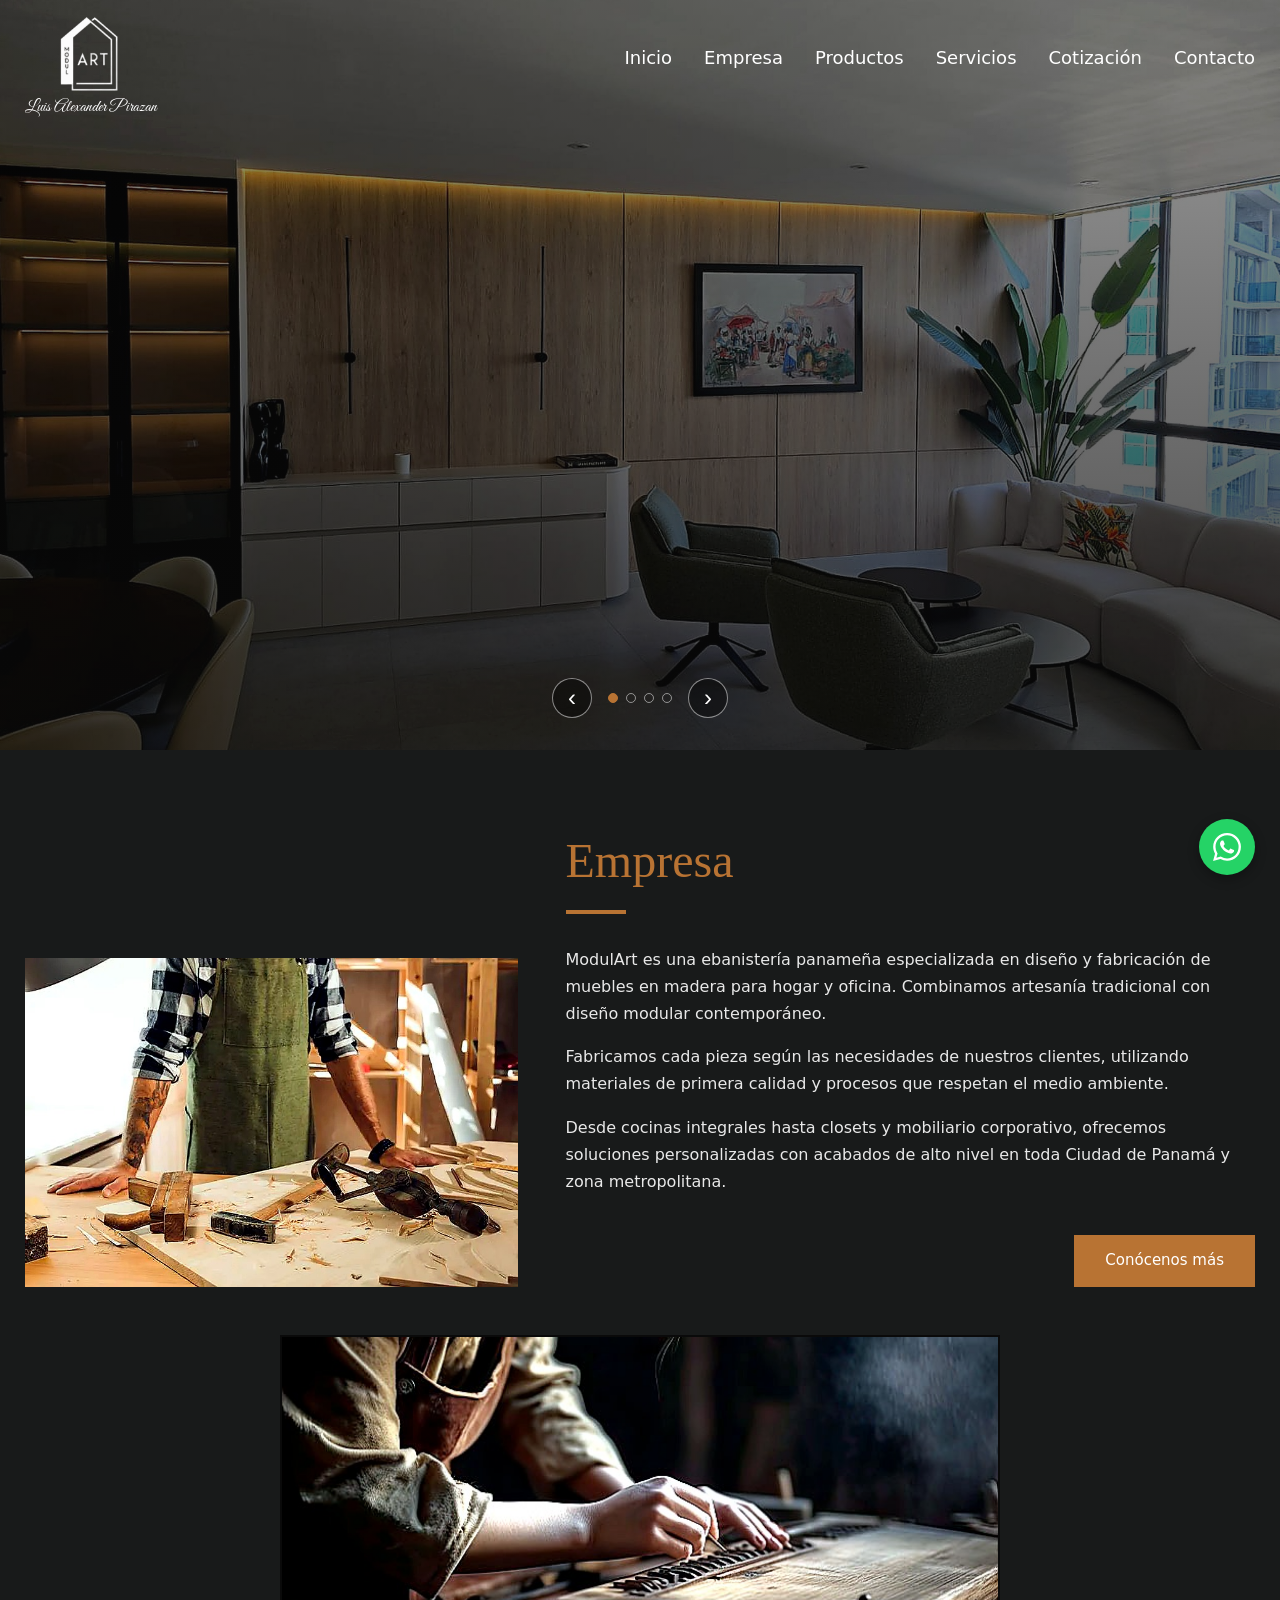
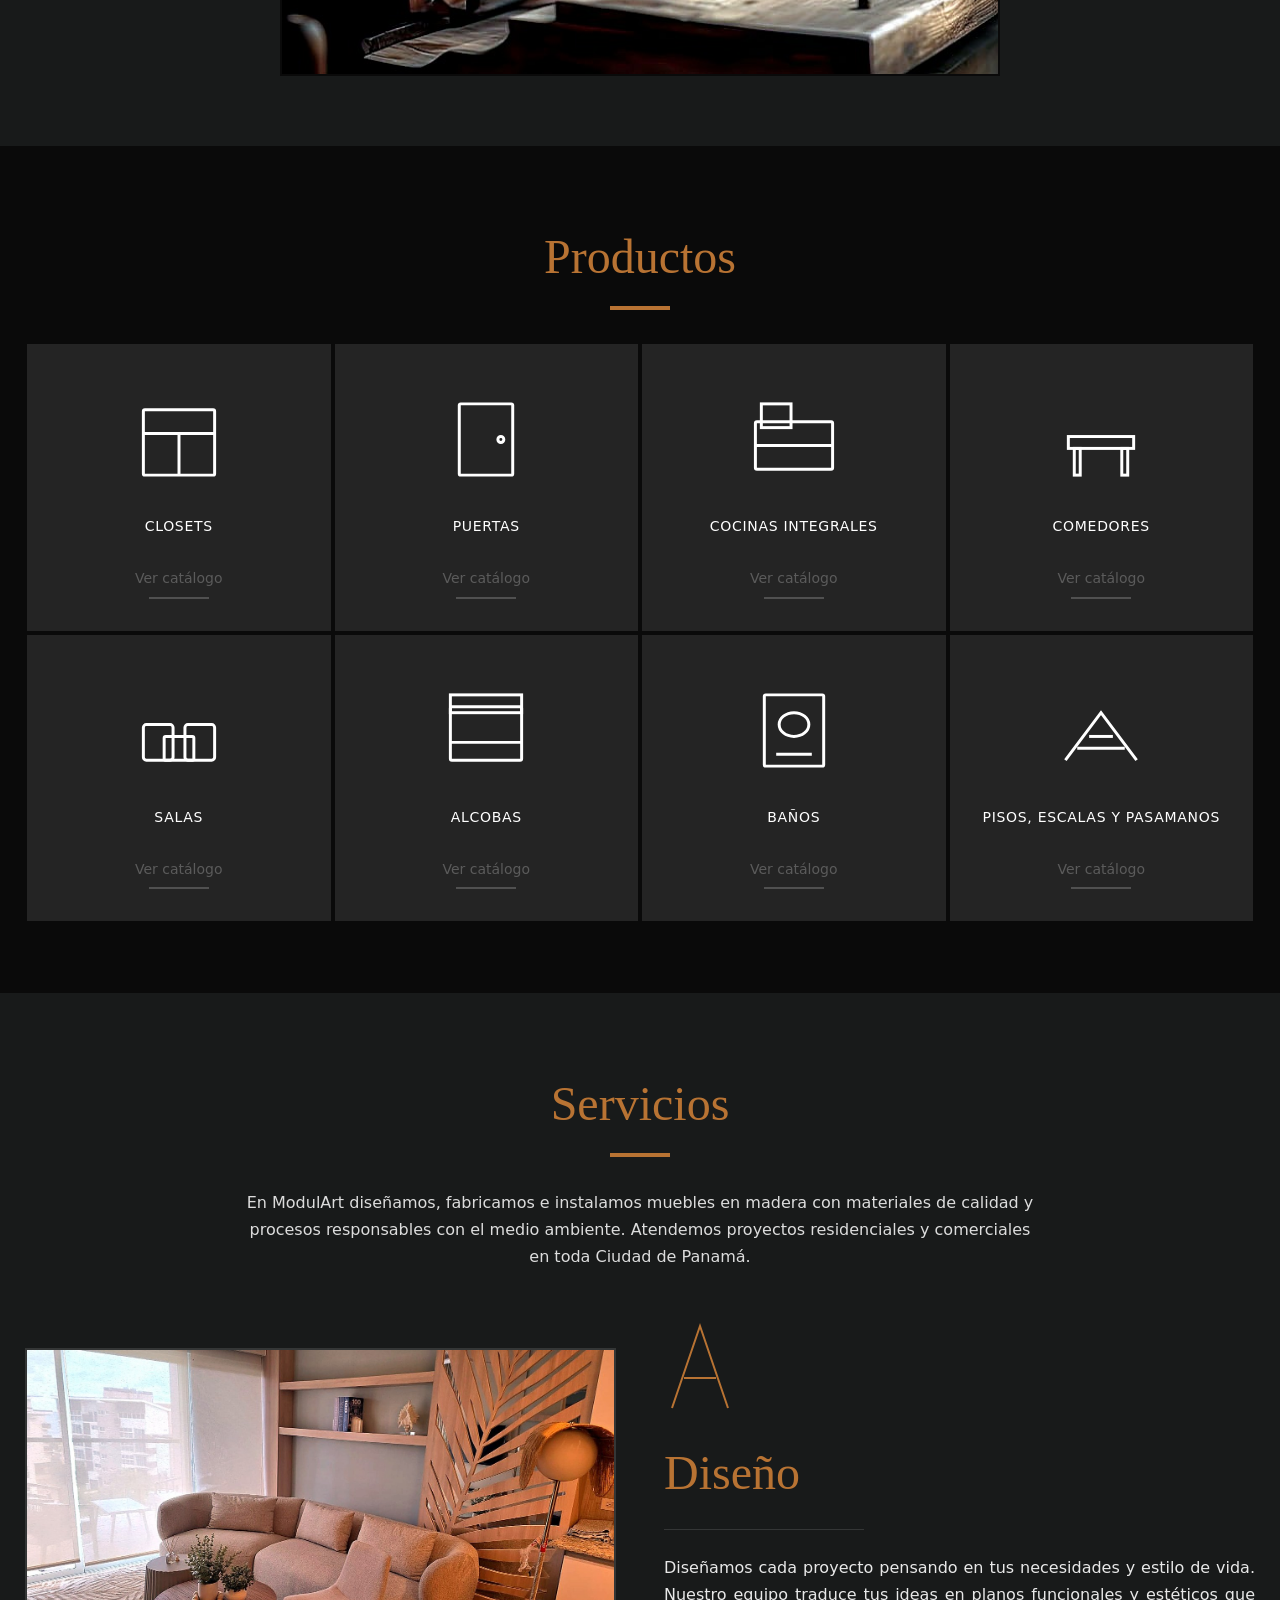
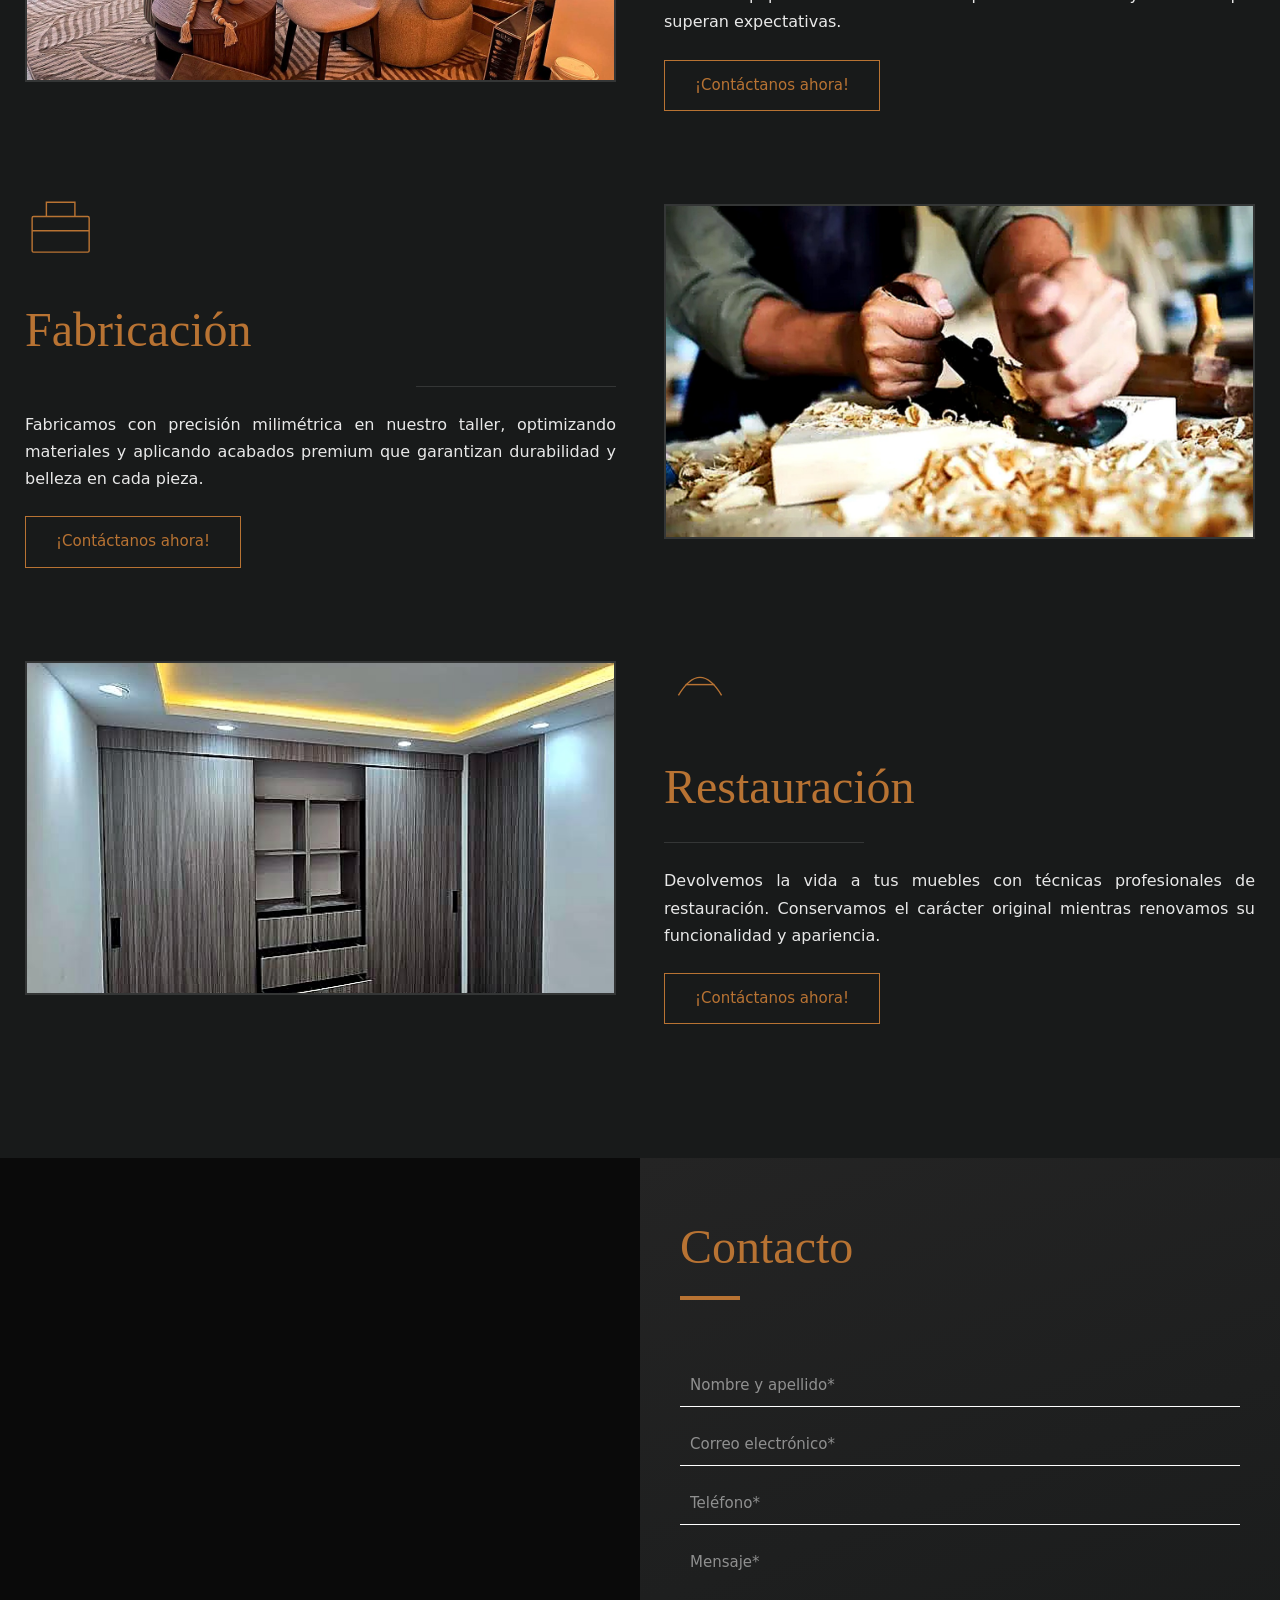
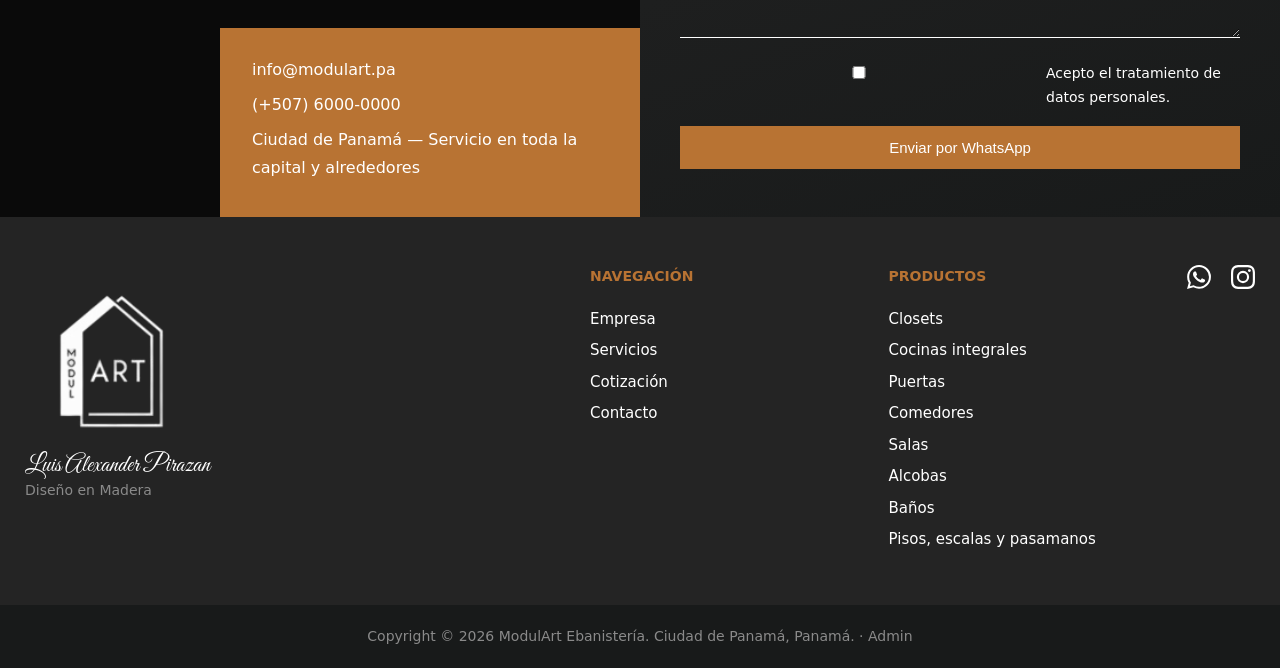
==== commit f814defa: "Añade el panel /admin para gestionar catálogo, fotos y cotizaciones contra el API. Co-authored-by: C" ====
--- a/index.html
+++ b/index.html
@@ -352,7 +352,7 @@
       </div>
     </div>
     <div class="footer__bottom">
-      <p>Copyright © 2026 ModulArt Ebanistería. Ciudad de Panamá, Panamá.</p>
+      <p>Copyright © 2026 ModulArt Ebanistería. Ciudad de Panamá, Panamá. · <a href="/admin/">Admin</a></p>
     </div>
   </footer>
 
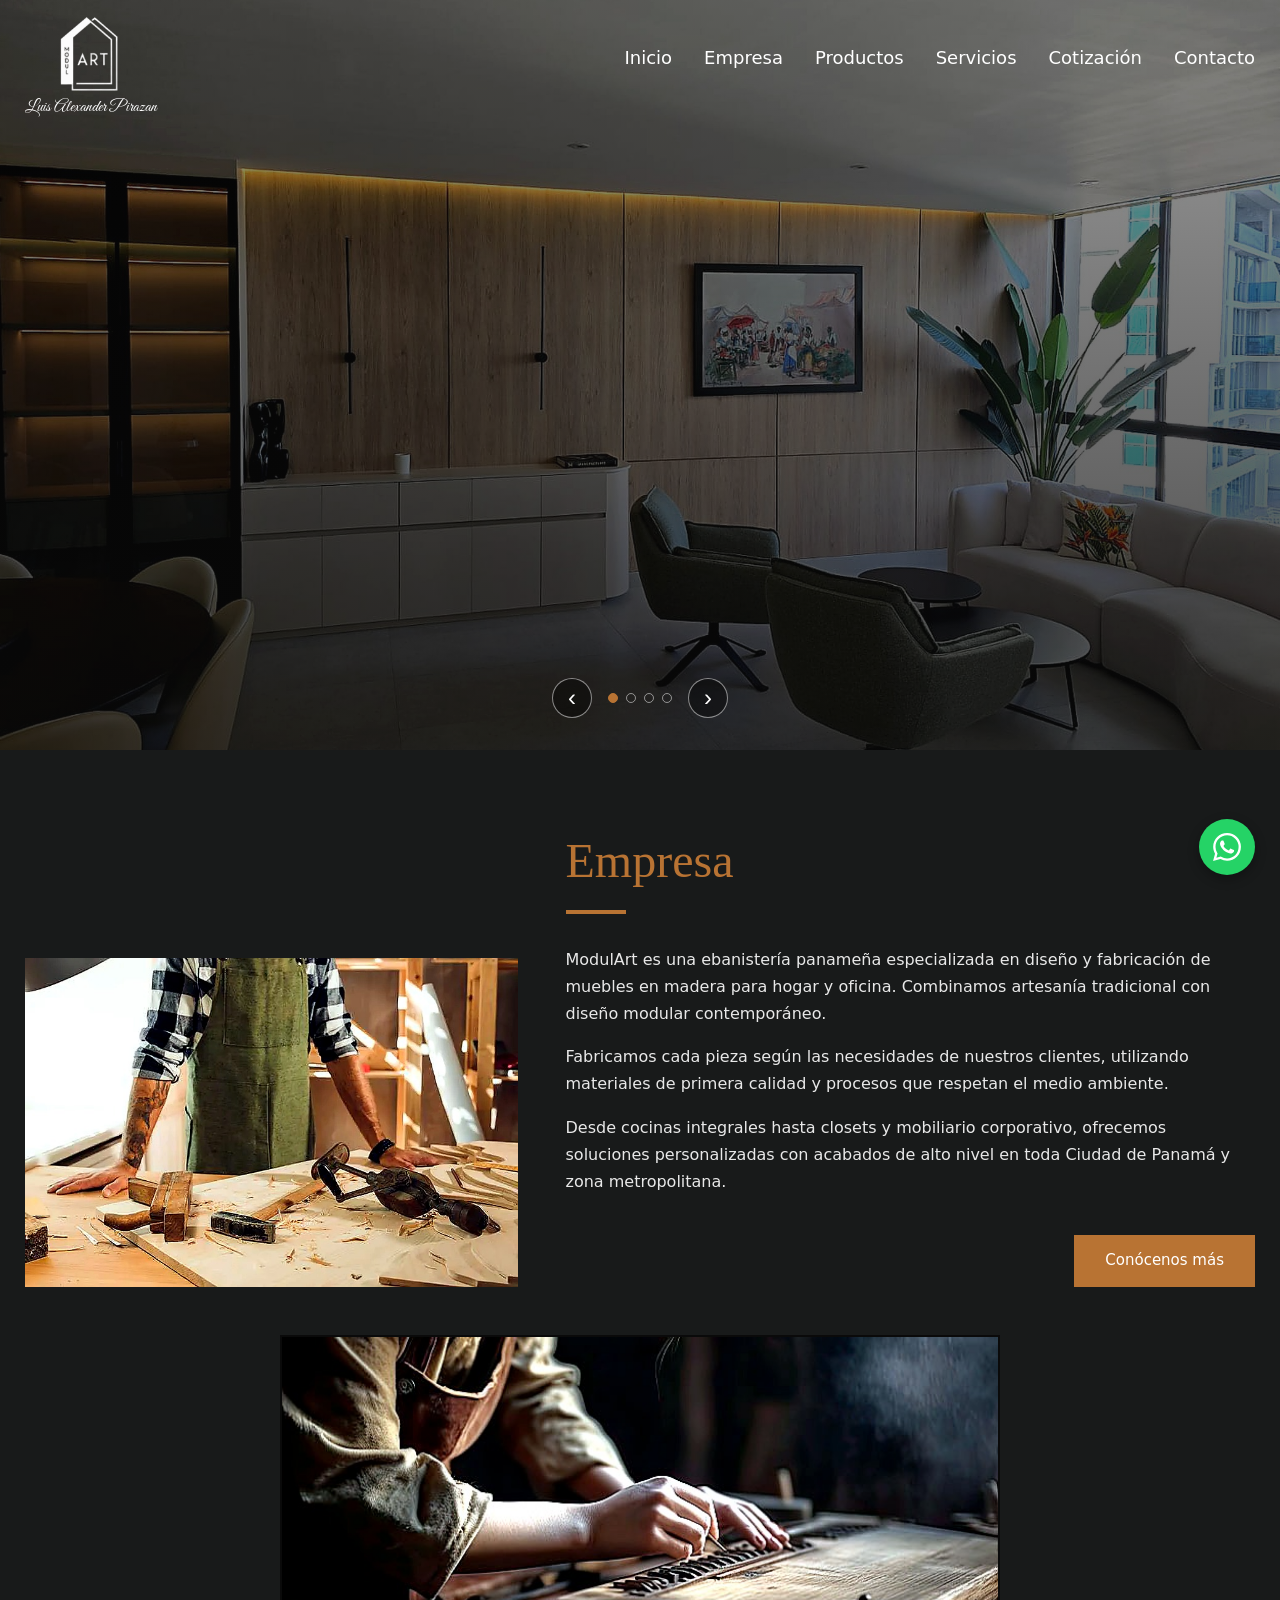
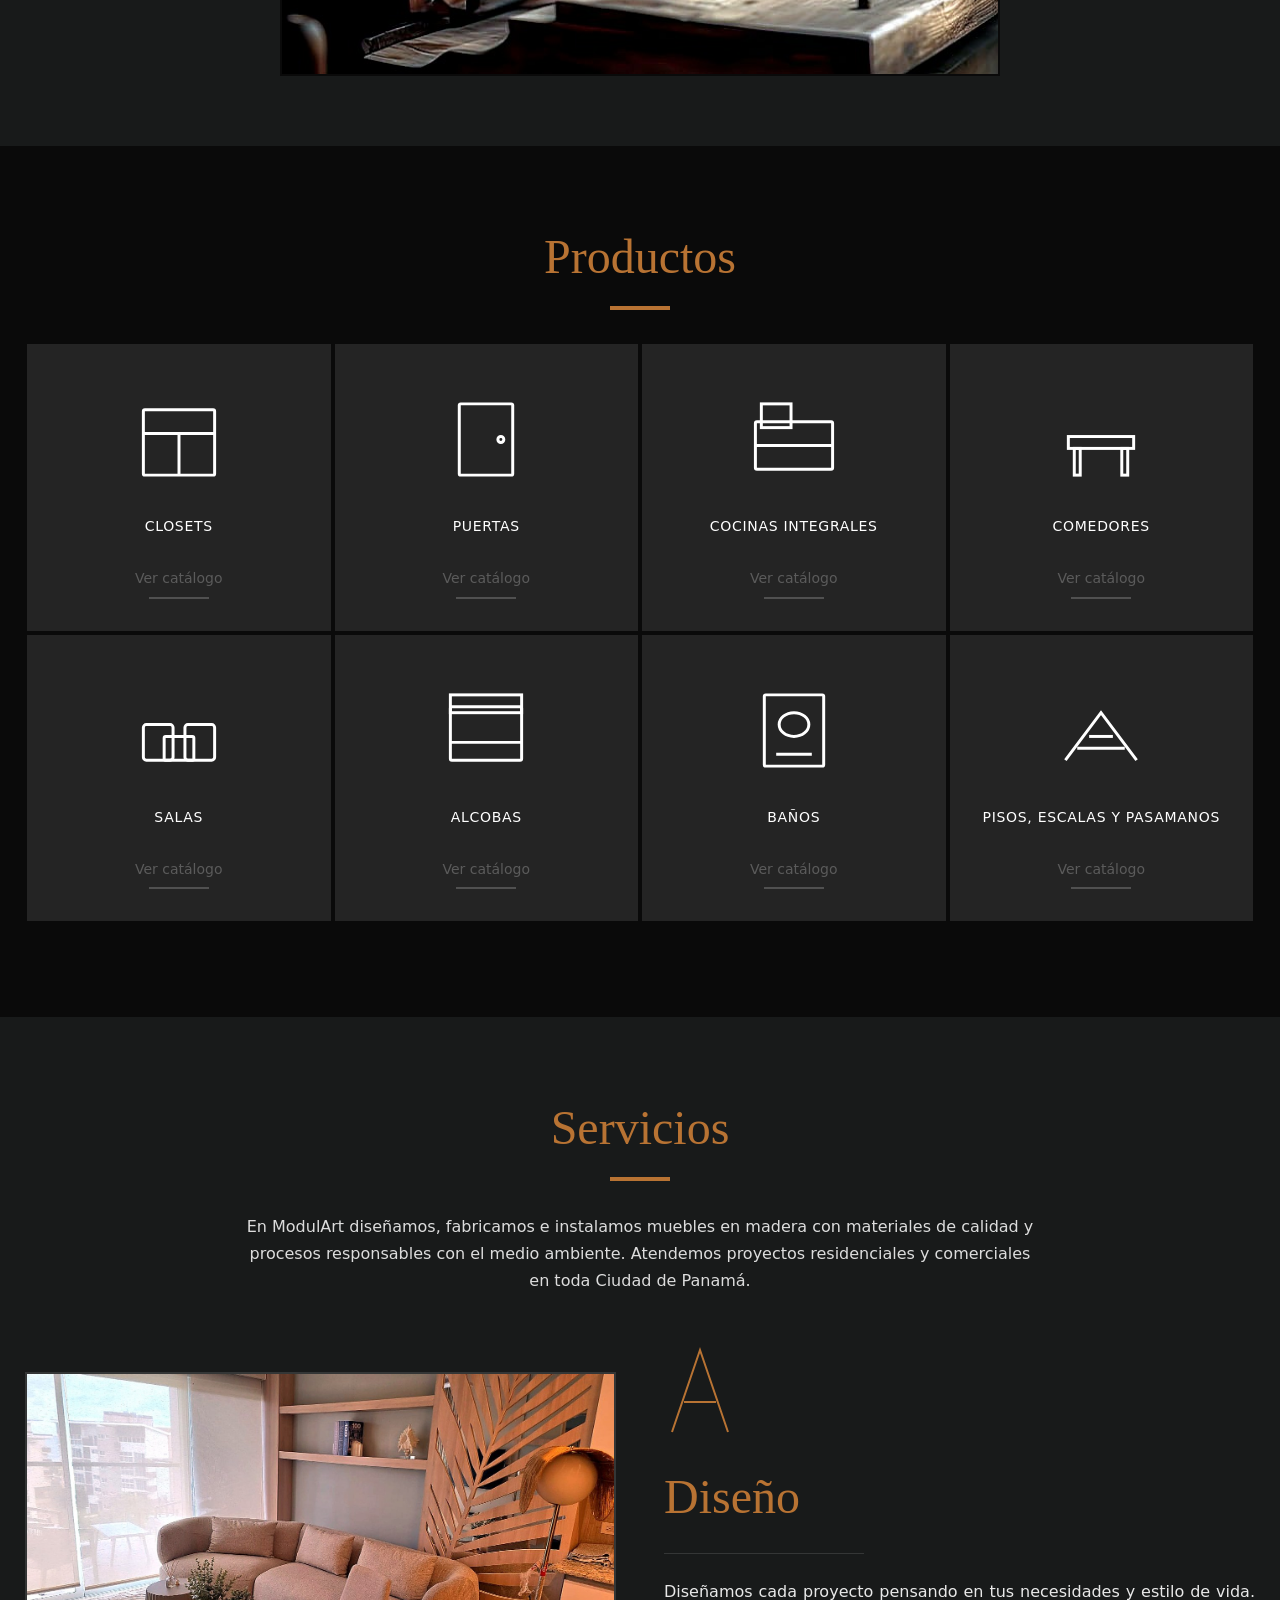
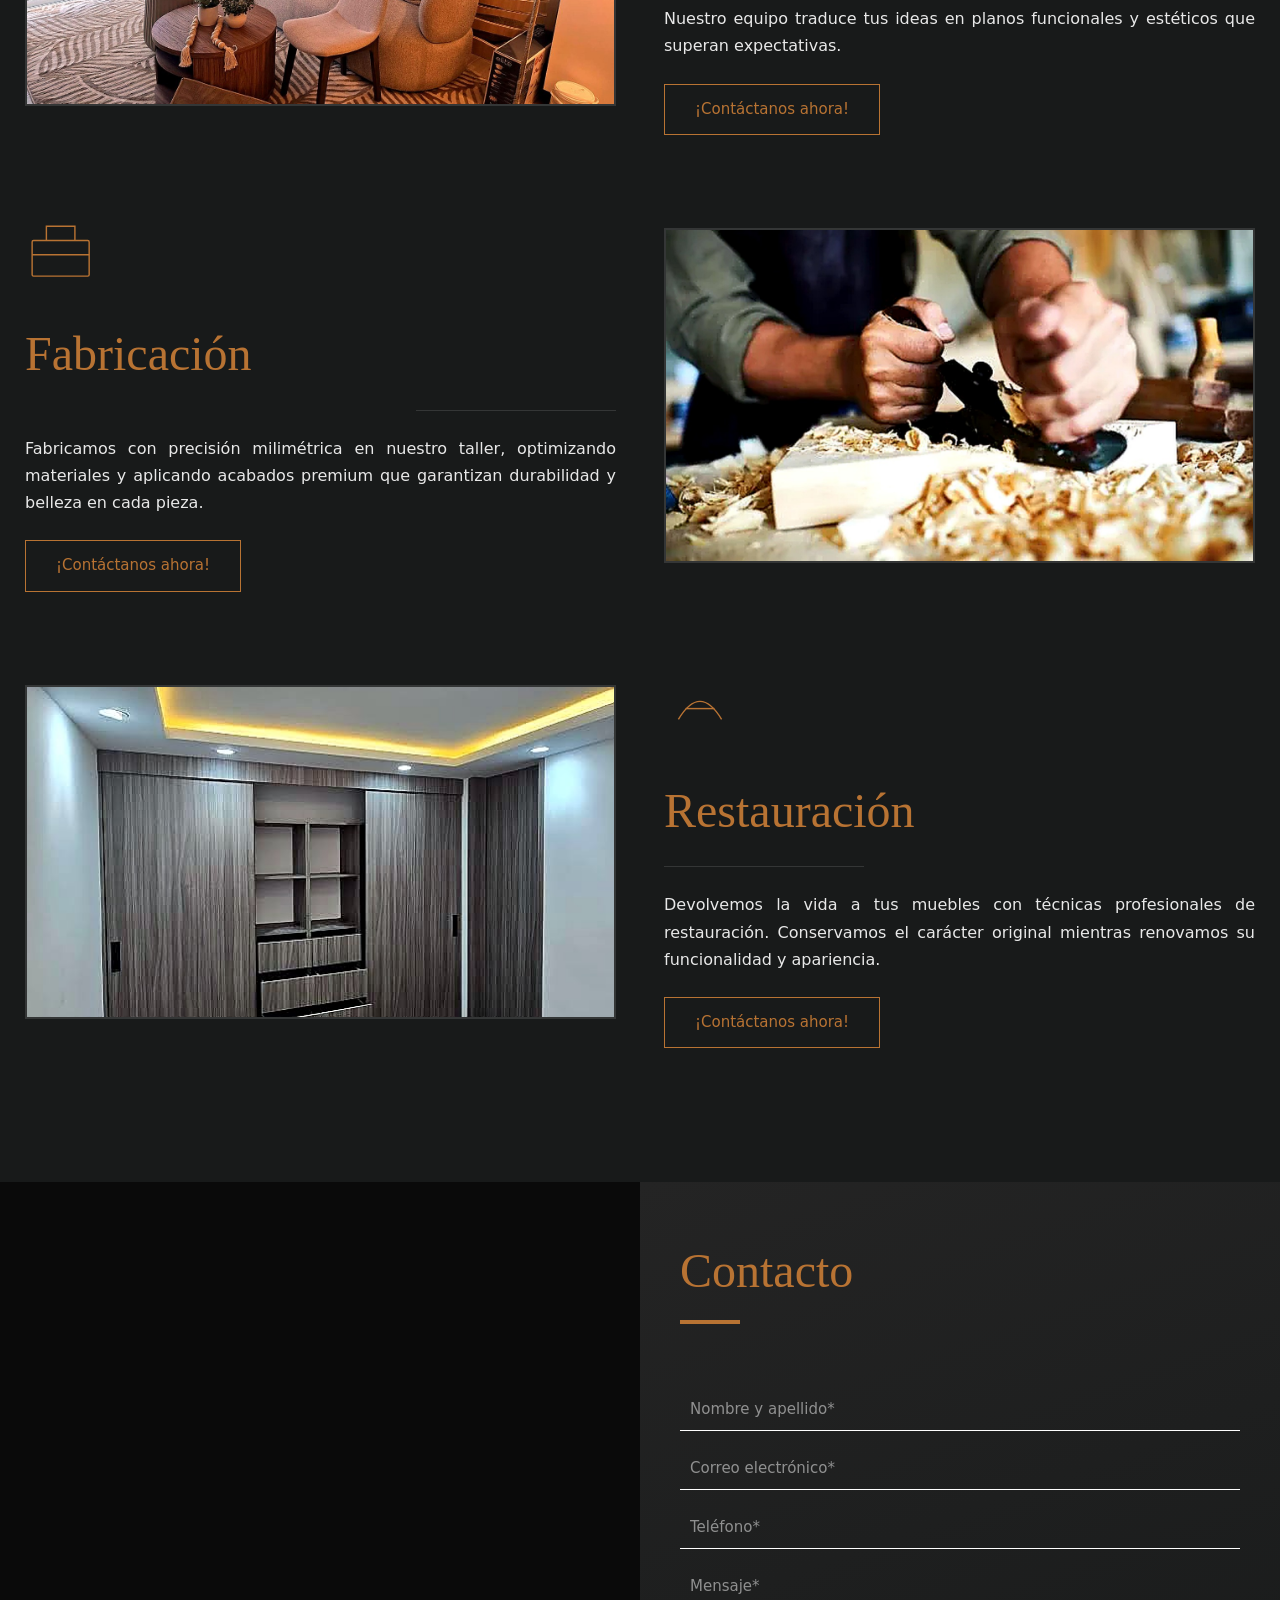
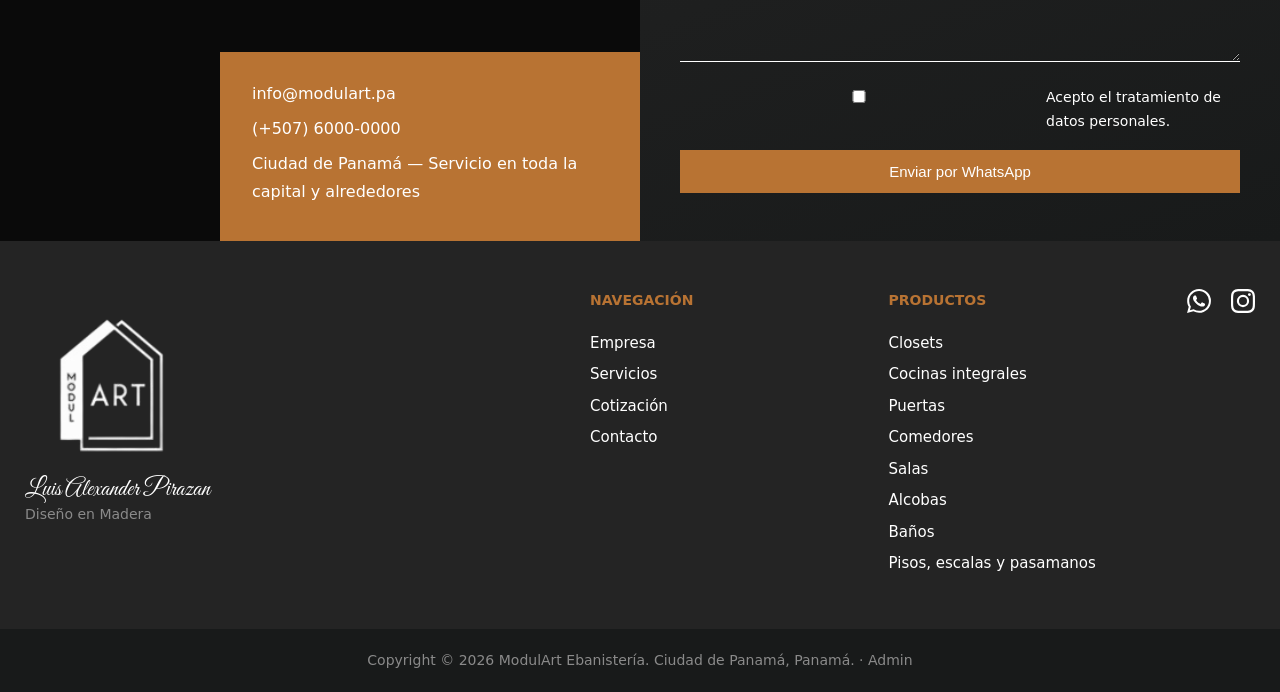
==== commit 9f067e2b: "Muestra cada producto nuevo en portada y corrige el catálogo vacío de la ficha. Co-authored-by: Curs" ====
--- a/index.html
+++ b/index.html
@@ -153,7 +153,7 @@
       <div class="container">
         <h2 class="section__title-center">Productos</h2>
         <div class="section__divider section__divider--center"></div>
-        <div class="products-grid">
+        <div class="products-grid" id="products-grid">
           <a href="/productos/closets/" class="product-card">
             <div class="product-card__icon" aria-hidden="true">
               <svg viewBox="0 0 64 64" fill="none" stroke="currentColor" stroke-width="2"><rect x="8" y="12" width="48" height="44" rx="1"/><line x1="8" y1="28" x2="56" y2="28"/><line x1="32" y1="28" x2="32" y2="56"/></svg>
@@ -211,6 +211,12 @@
             <span class="product-card__link">Ver catálogo</span>
           </a>
         </div>
+
+        <div class="recent-projects" id="recent-projects-heading" hidden>
+          <p class="recent-projects__kicker">Catálogo en vivo</p>
+          <h3 class="recent-projects__title">Últimos proyectos</h3>
+        </div>
+        <div class="products-grid" id="recent-projects" hidden></div>
       </div>
     </section>
 
@@ -331,7 +337,7 @@
       </div>
       <div class="footer__links">
         <h4>Productos</h4>
-        <ul>
+        <ul data-footer-products>
           <li><a href="/productos/closets/">Closets</a></li>
           <li><a href="/productos/cocinas-integrales/">Cocinas integrales</a></li>
           <li><a href="/productos/puertas/">Puertas</a></li>
@@ -360,6 +366,8 @@
     <svg width="28" height="28" viewBox="0 0 24 24" fill="currentColor"><path d="M17.472 14.382c-.297-.149-1.758-.867-2.03-.967-.273-.099-.471-.148-.67.15-.197.297-.767.966-.94 1.164-.173.199-.347.223-.644.075-.297-.15-1.255-.463-2.39-1.475-.883-.788-1.48-1.761-1.653-2.059-.173-.297-.018-.458.13-.606.134-.133.298-.347.446-.52.149-.174.198-.298.298-.497.099-.198.05-.371-.025-.52-.075-.149-.669-1.612-.916-2.207-.242-.579-.487-.5-.669-.51-.173-.008-.371-.01-.57-.01-.198 0-.52.074-.792.372-.272.297-1.04 1.016-1.04 2.479 0 1.462 1.065 2.875 1.213 3.074.149.198 2.096 3.2 5.077 4.487.709.306 1.262.489 1.694.625.712.227 1.36.195 1.871.118.571-.085 1.758-.719 2.006-1.413.248-.694.248-1.289.173-1.413-.074-.124-.272-.198-.57-.347m-5.421 7.403h-.004a9.87 9.87 0 01-5.031-1.378l-.361-.214-3.741.982.998-3.648-.235-.374a9.86 9.86 0 01-1.51-5.26c.001-5.45 4.436-9.884 9.888-9.884 2.64 0 5.122 1.03 6.988 2.898a9.825 9.825 0 012.893 6.994c-.003 5.45-4.435 9.884-9.885 9.884m8.413-18.297A11.815 11.815 0 0012.05 0C5.495 0 .16 5.335.157 11.892c0 2.096.547 4.142 1.588 5.945L.057 24l6.305-1.654a11.882 11.882 0 005.683 1.448h.005c6.554 0 11.89-5.335 11.893-11.893a11.821 11.821 0 00-3.48-8.413z"/></svg>
   </a>
 
+  <script src="/js/products-data.js"></script>
+  <script src="/js/catalog-api.js"></script>
   <script src="/js/main.js" defer></script>
 </body>
 </html>
--- a/css/styles.css
+++ b/css/styles.css
@@ -454,6 +454,79 @@
 .product-card:hover h3 { color: var(--accent); }
 .product-card:hover .product-card__icon { color: var(--accent); }
 
+.product-card--photo {
+  padding: 0 0 1.5rem;
+  justify-content: flex-start;
+  overflow: hidden;
+}
+
+.product-card__media {
+  width: 100%;
+  height: 180px;
+  overflow: hidden;
+  background: #111;
+  margin-bottom: 1.15rem;
+}
+
+.product-card__media img {
+  width: 100%;
+  height: 100%;
+  object-fit: cover;
+  transition: transform 0.4s ease;
+}
+
+.product-card--photo:hover .product-card__media img {
+  transform: scale(1.04);
+}
+
+.product-card--photo h3,
+.product-card--photo .product-card__count,
+.product-card--photo .product-card__link {
+  padding-left: 1.25rem;
+  padding-right: 1.25rem;
+}
+
+.product-card__count {
+  font-size: 12px;
+  letter-spacing: 0.08em;
+  text-transform: uppercase;
+  color: var(--text-muted);
+  margin-bottom: 0.75rem;
+}
+
+.product-card--soon {
+  opacity: 0.82;
+}
+
+.products-grid[aria-busy="true"] {
+  opacity: 0.72;
+  pointer-events: none;
+}
+
+.recent-projects {
+  margin-top: 3.5rem;
+  text-align: center;
+}
+
+.recent-projects__kicker {
+  font-size: 12px;
+  letter-spacing: 0.16em;
+  text-transform: uppercase;
+  color: var(--accent);
+  margin-bottom: 0.4rem;
+}
+
+.recent-projects__title {
+  font-family: var(--font-heading);
+  font-size: clamp(1.4rem, 3vw, 2rem);
+  color: var(--text);
+  font-weight: 400;
+}
+
+#recent-projects {
+  margin-top: 1.5rem;
+}
+
 .product-card__icon {
   width: 100px;
   height: 95px;
@@ -607,6 +680,13 @@
   color: var(--text-muted);
   font-size: 15px;
   margin-top: 0.5rem;
+}
+
+.product-catalog__empty {
+  color: var(--text-muted);
+  font-size: 16px;
+  max-width: 36rem;
+  line-height: 1.6;
 }
 
 .catalog-grid {
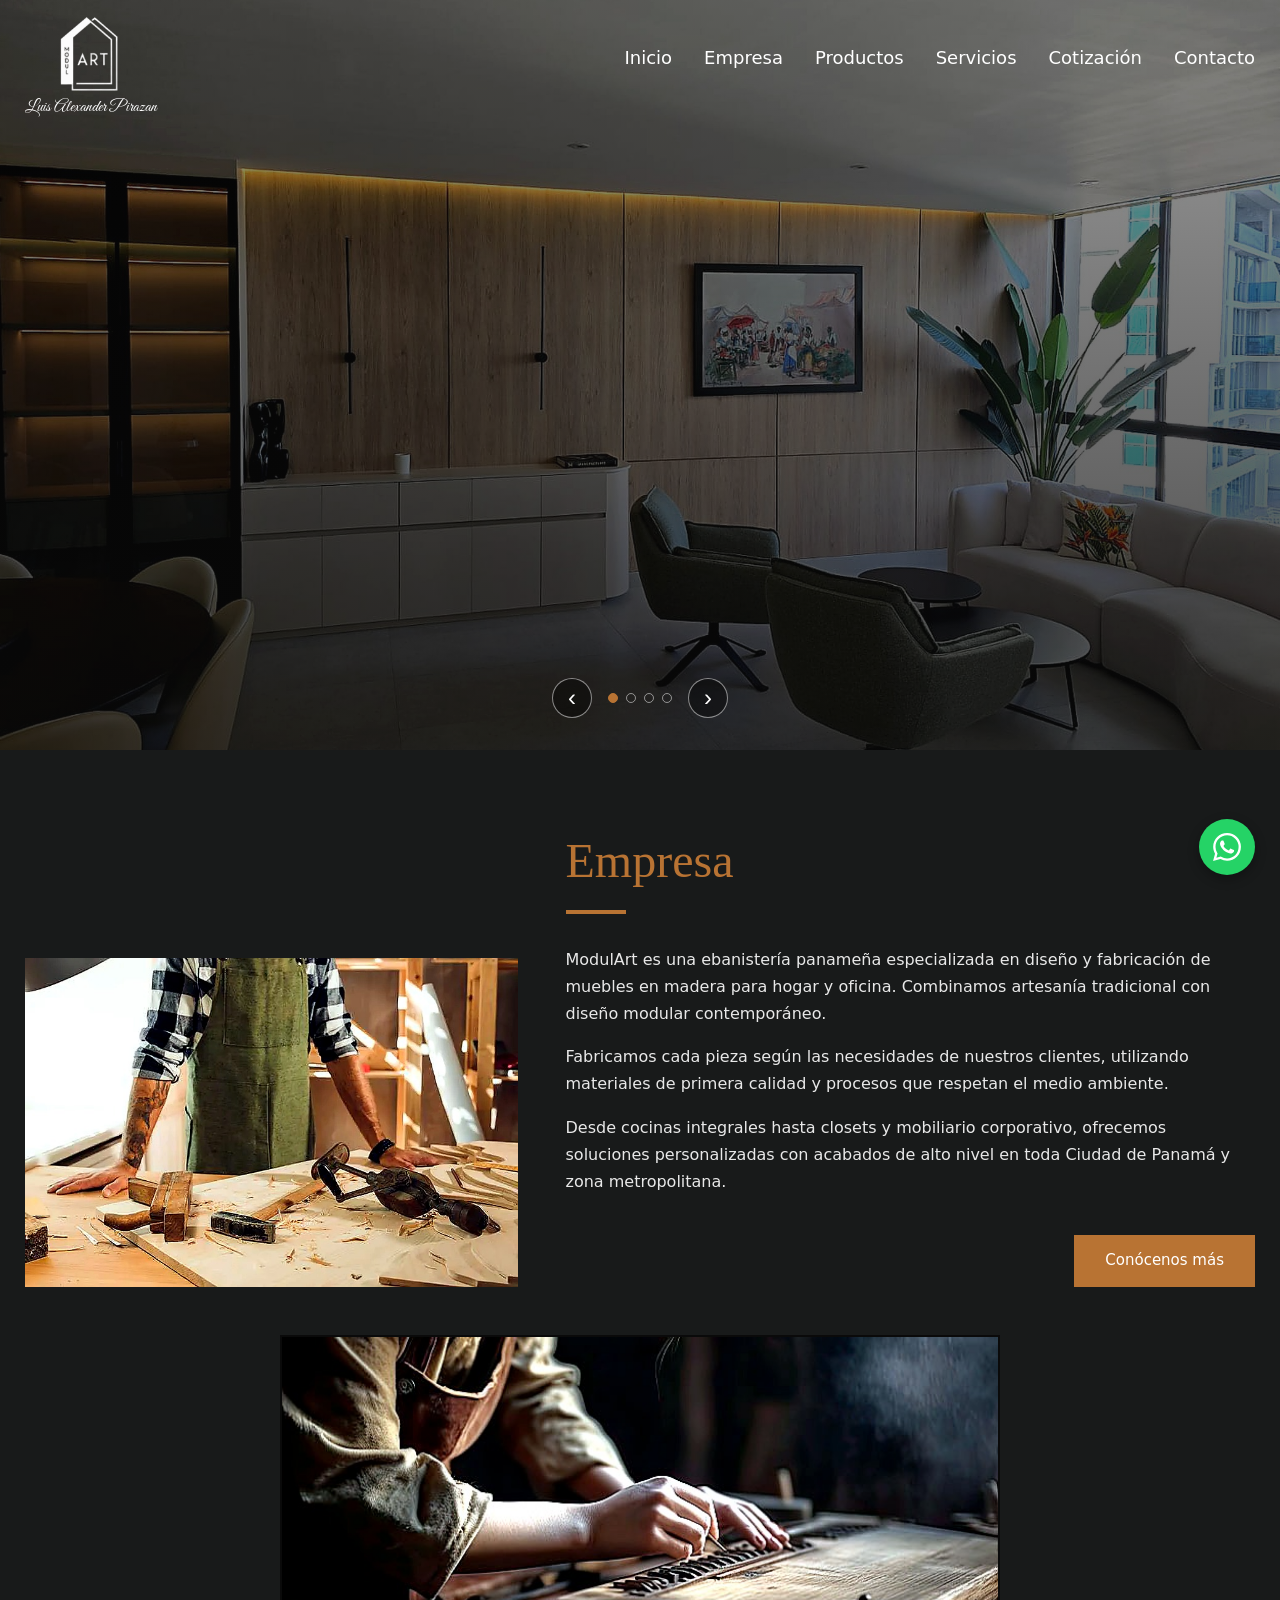
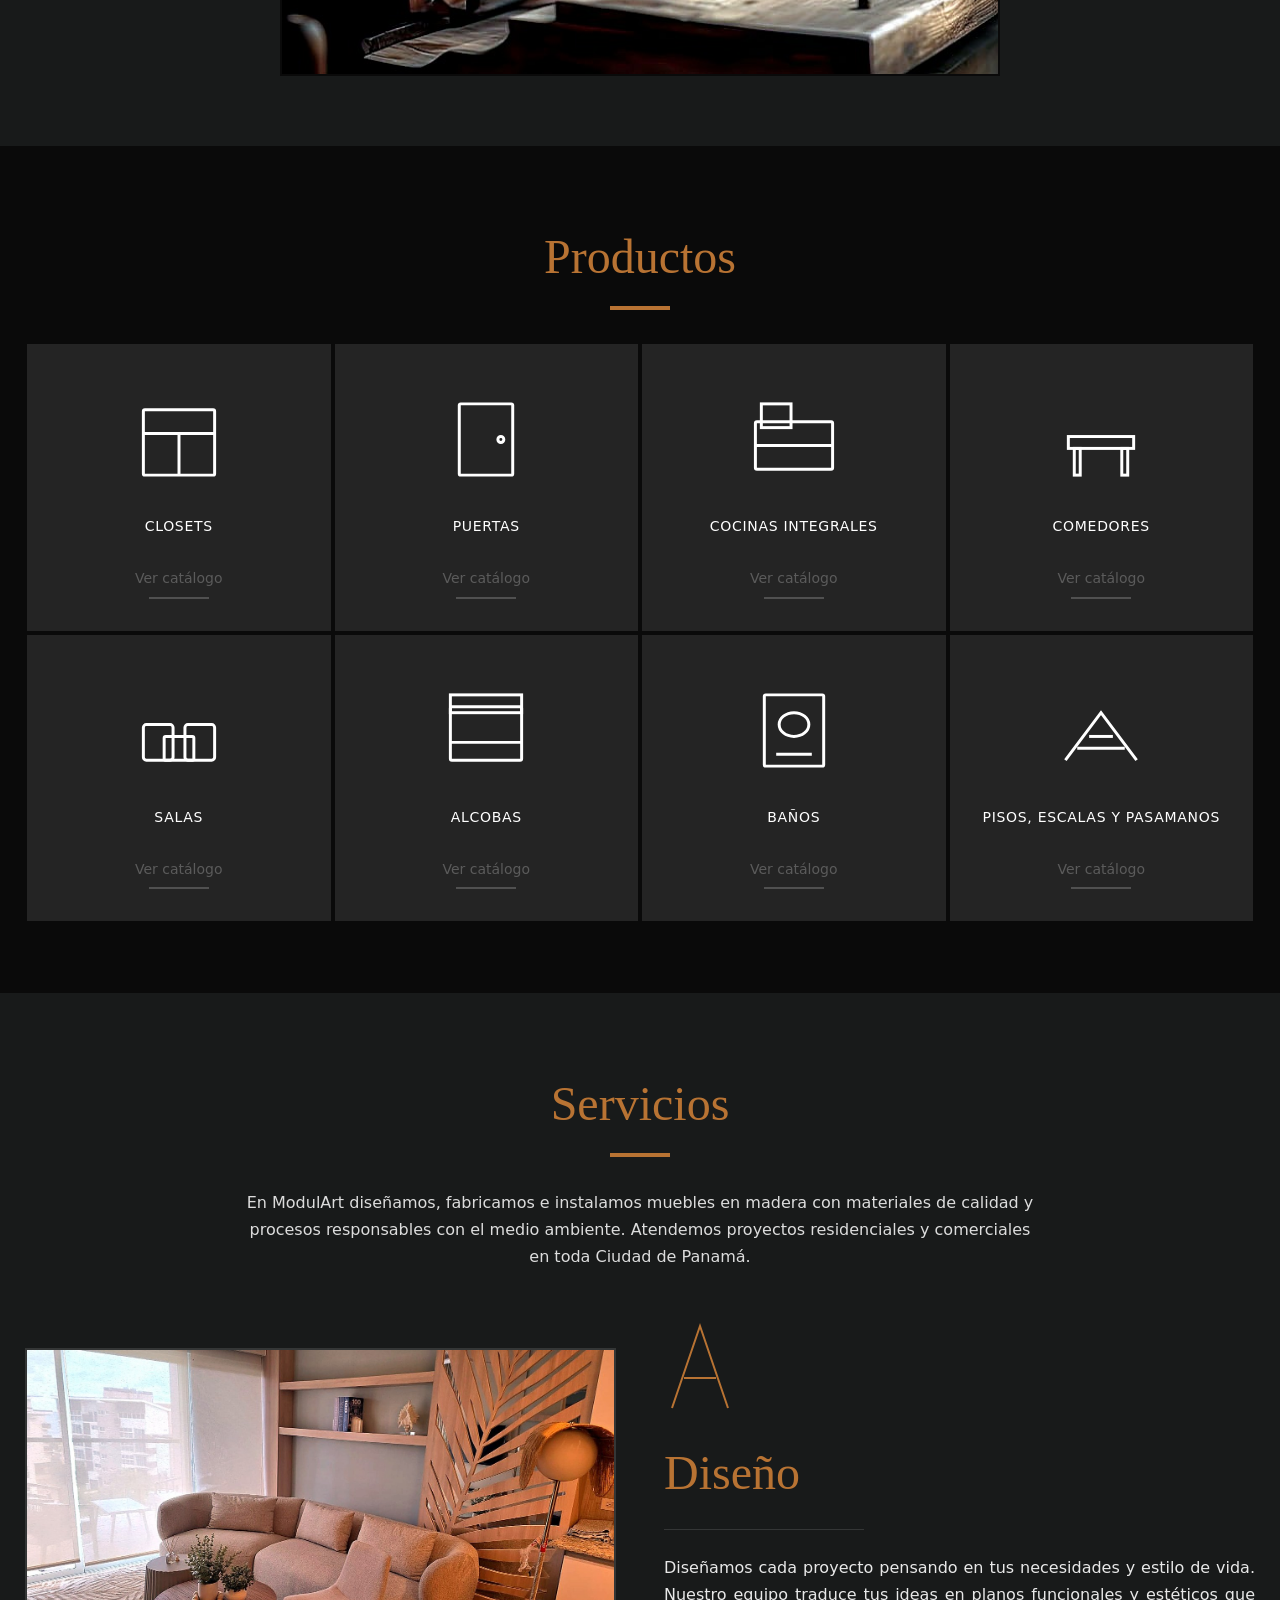
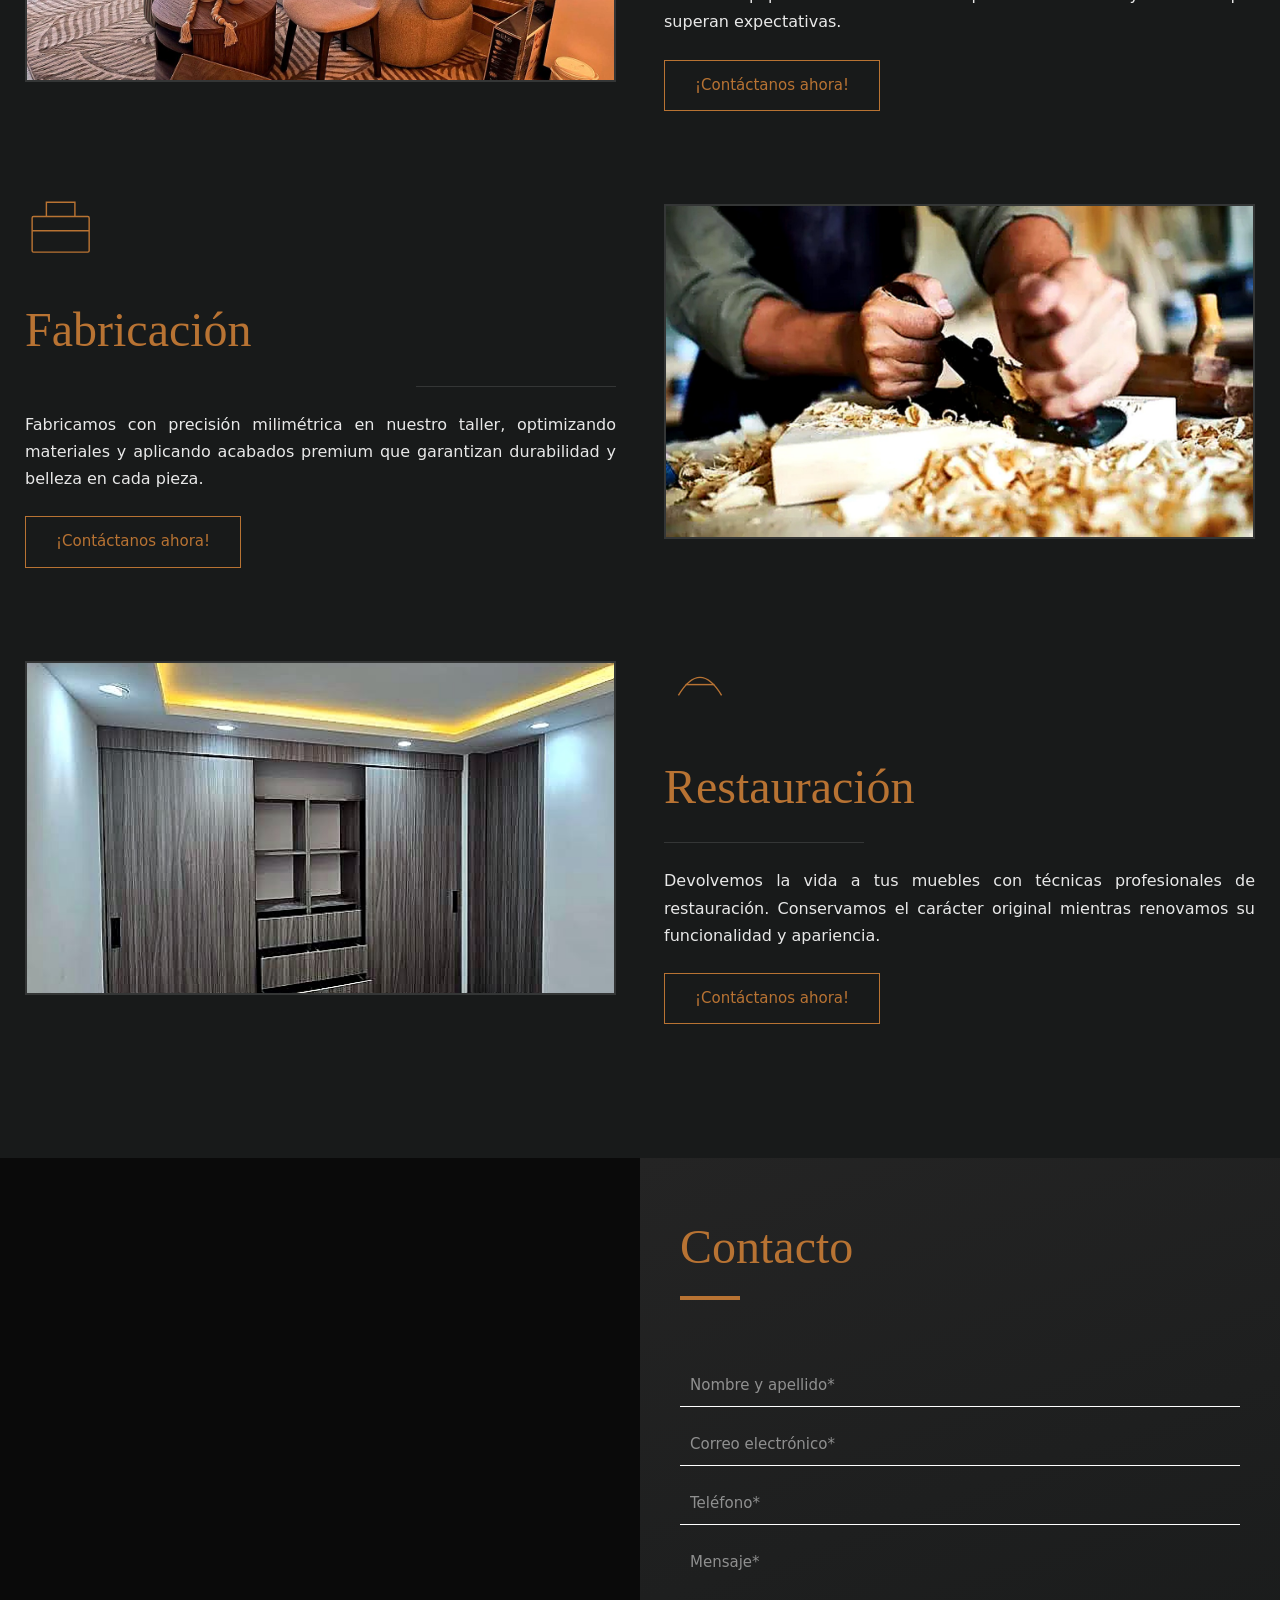
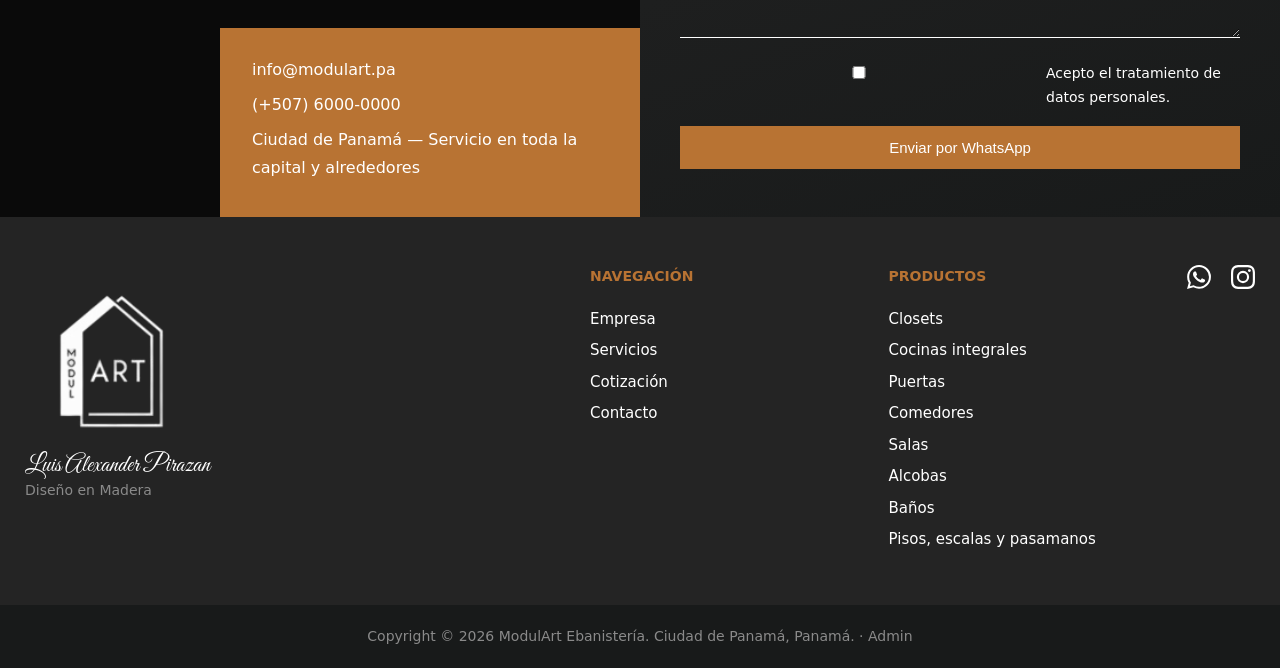
==== commit 8dc543f7: "Quita la franja inventada de últimos proyectos y deja solo la sección de Productos. Co-authored-by: " ====
--- a/index.html
+++ b/index.html
@@ -211,12 +211,6 @@
             <span class="product-card__link">Ver catálogo</span>
           </a>
         </div>
-
-        <div class="recent-projects" id="recent-projects-heading" hidden>
-          <p class="recent-projects__kicker">Catálogo en vivo</p>
-          <h3 class="recent-projects__title">Últimos proyectos</h3>
-        </div>
-        <div class="products-grid" id="recent-projects" hidden></div>
       </div>
     </section>
 
--- a/css/styles.css
+++ b/css/styles.css
@@ -501,30 +501,6 @@
 .products-grid[aria-busy="true"] {
   opacity: 0.72;
   pointer-events: none;
-}
-
-.recent-projects {
-  margin-top: 3.5rem;
-  text-align: center;
-}
-
-.recent-projects__kicker {
-  font-size: 12px;
-  letter-spacing: 0.16em;
-  text-transform: uppercase;
-  color: var(--accent);
-  margin-bottom: 0.4rem;
-}
-
-.recent-projects__title {
-  font-family: var(--font-heading);
-  font-size: clamp(1.4rem, 3vw, 2rem);
-  color: var(--text);
-  font-weight: 400;
-}
-
-#recent-projects {
-  margin-top: 1.5rem;
 }
 
 .product-card__icon {
